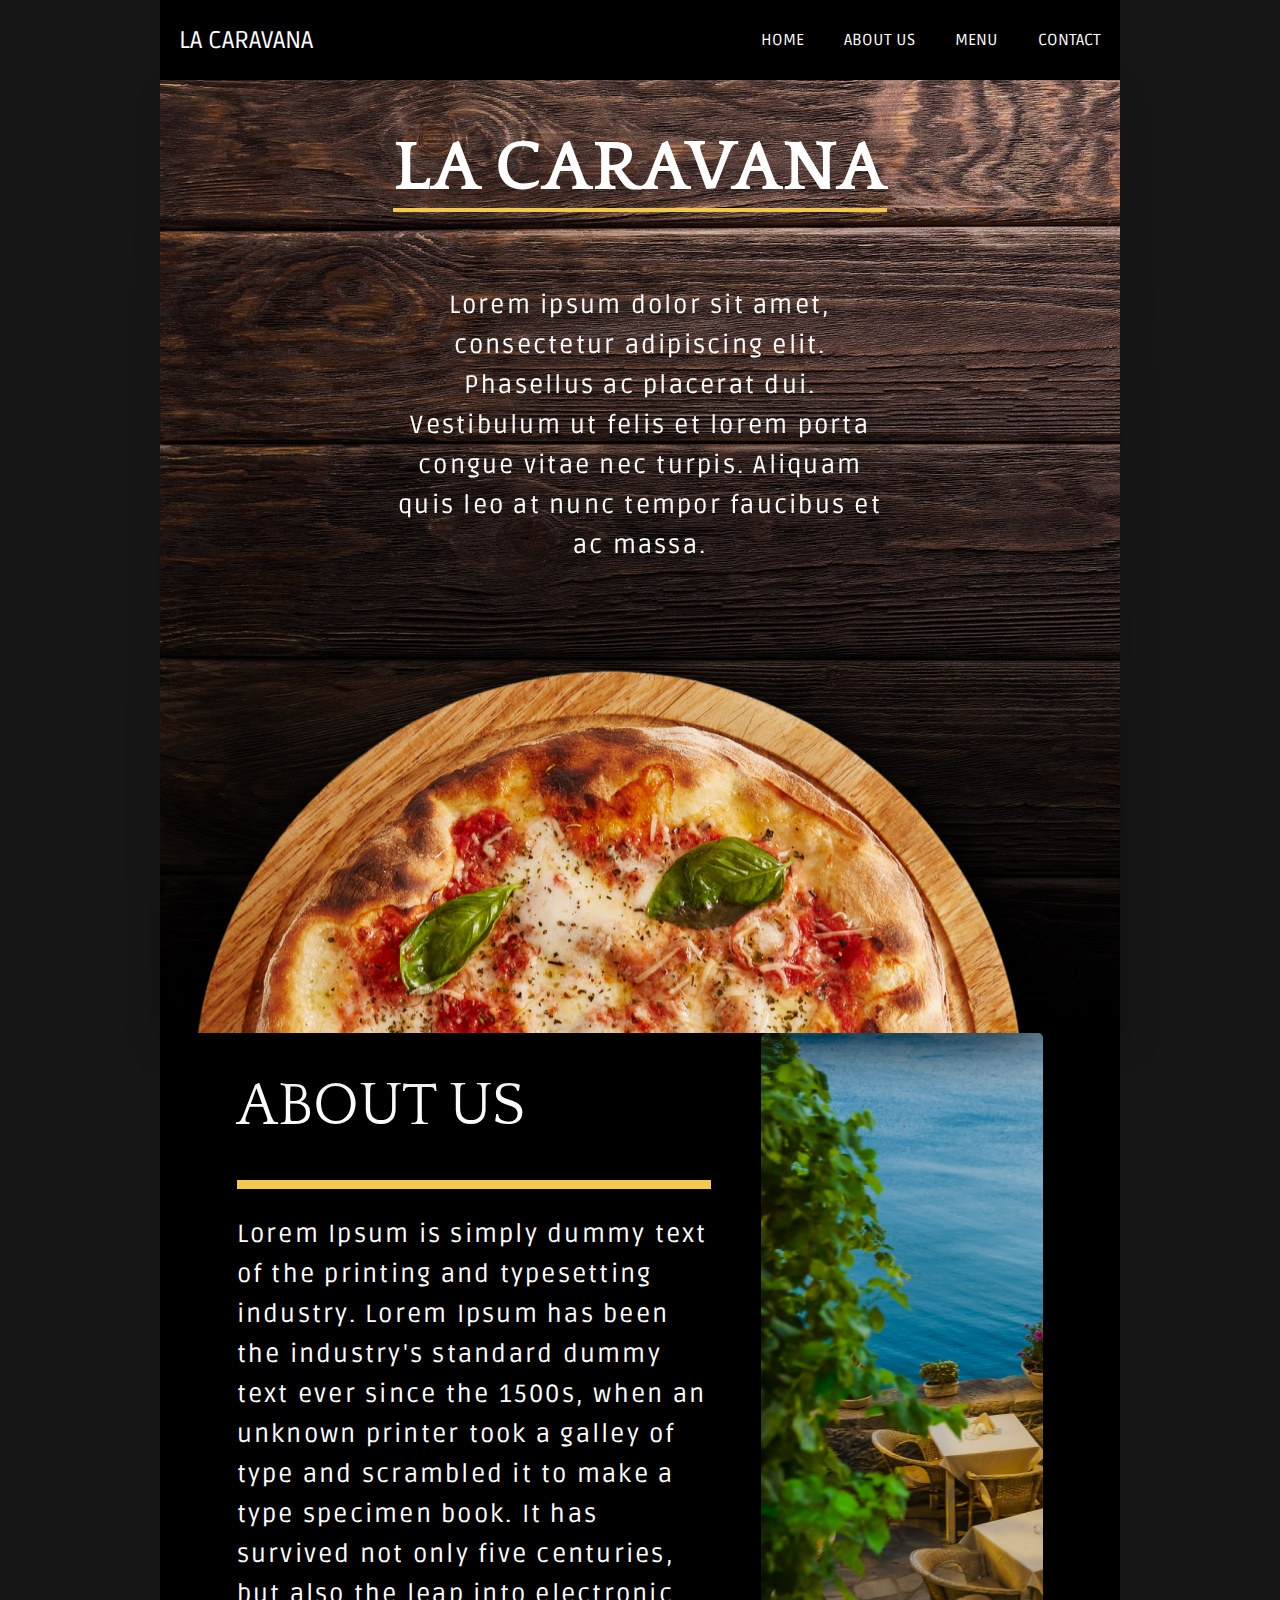
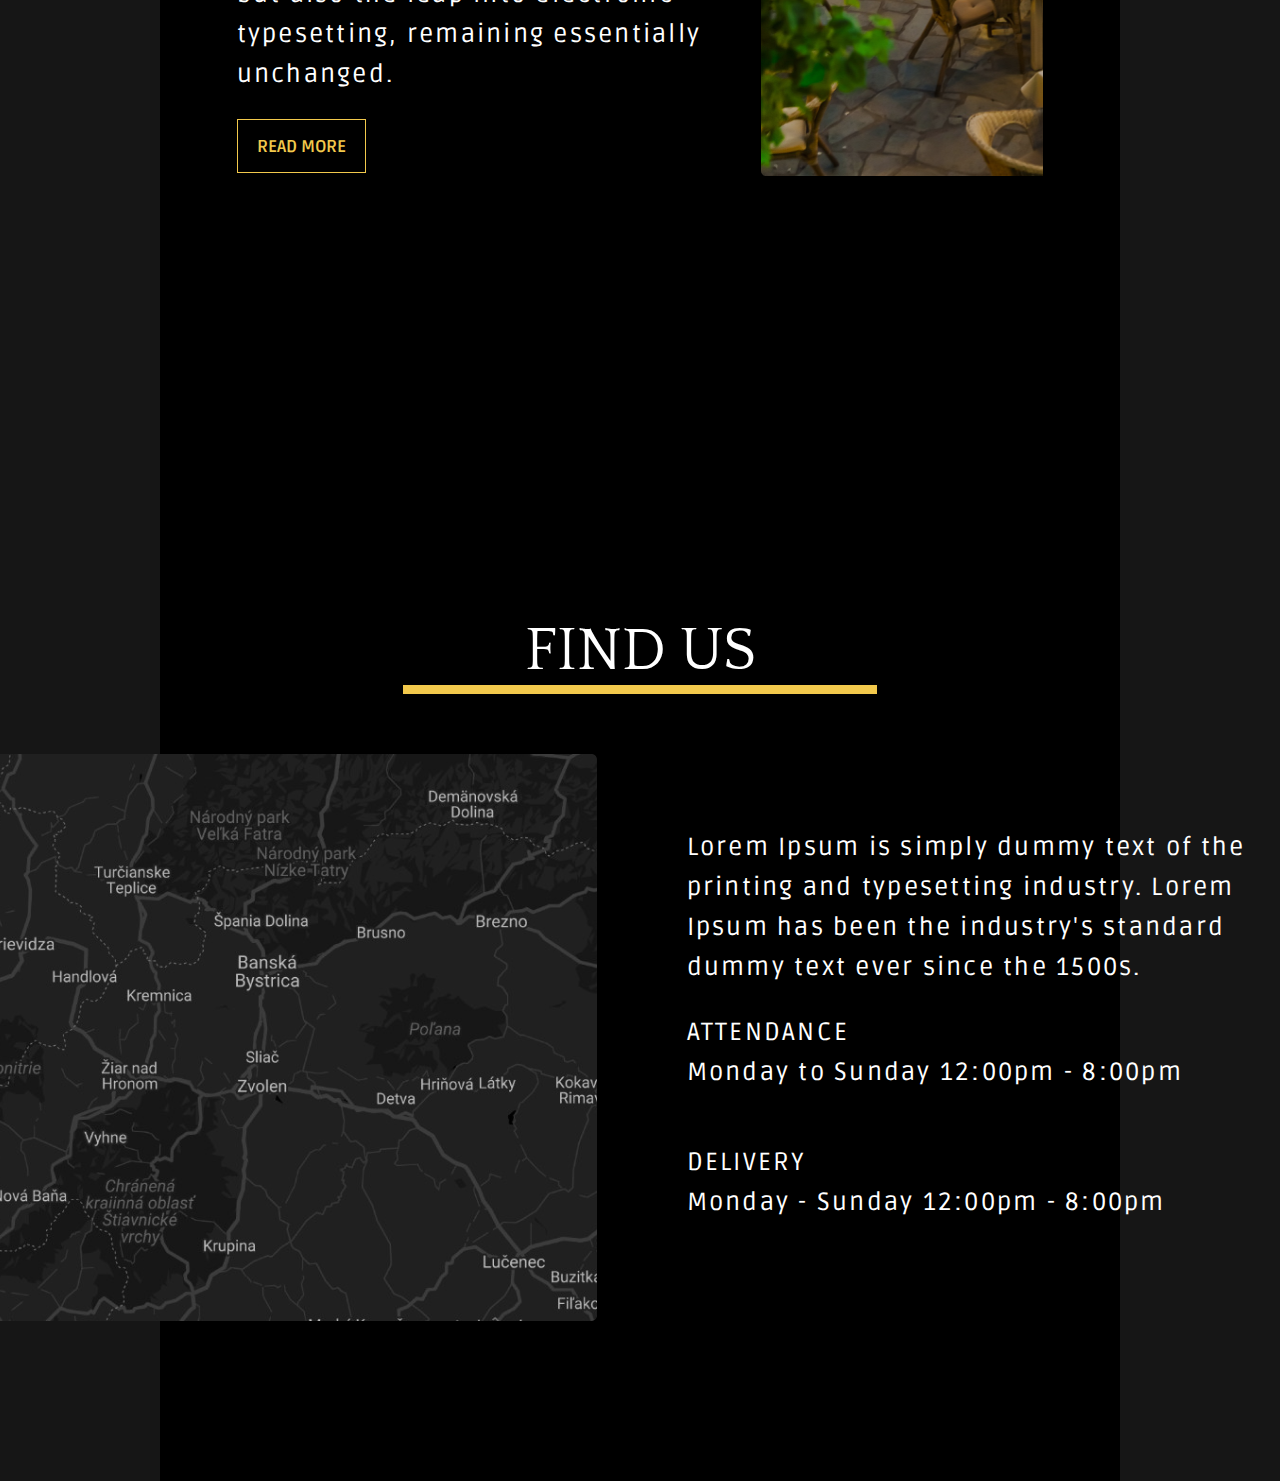
==== index.html @ cdc183c9 "Initial commit" ====
<!DOCTYPE html>
<html lang="en">
<head>
    <meta charset="UTF-8">
    <meta http-equiv="X-UA-Compatible" content="IE=edge">
    <meta name="viewport" content="width=device-width, initial-scale=1.0">
    <link rel="stylesheet" href="/styles/style.css">
    <link rel="preconnect" href="https://fonts.googleapis.com">
    <link rel="preconnect" href="https://fonts.gstatic.com" crossorigin>
    <link href="https://fonts.googleapis.com/css2?family=Ruda&display=swap" rel="stylesheet">
    <link rel="preconnect" href="https://fonts.googleapis.com">
    <link rel="preconnect" href="https://fonts.gstatic.com" crossorigin>
    <link href="https://fonts.googleapis.com/css2?family=Quattrocento&display=swap" rel="stylesheet">
    <title>La Caravana</title>
</head>
<body>
    <!-- Navbar Section -->
    <nav class="navbar">
        <a href="/" class="navbar__logo">La Caravana</a>
        <div class="navbar__menu">
            <ul>
                <li><a href="/">Home</a></li>
                <li><a href="about.html">About Us</a></li>
                <li><a href="menu.html">Menu</a></li>
                <li><a href="contact.html">Contact</a></li>
            </ul>
        </div>
    </nav>
    <!-- Hero Section -->
    <section class="hero">
        <div class="hero-gradient">
            <h1 class="hero__title">La Caravana</h1>
            <p class="hero__description">Lorem ipsum dolor sit amet, consectetur adipiscing elit. Phasellus ac placerat dui. Vestibulum ut felis et lorem porta congue vitae nec turpis. Aliquam quis leo at nunc tempor faucibus et ac massa.</p>
            <div class="hero__image"></div>
        </div>
    </section>
    <!-- About Us Section -->
    <section class="about">
        <div class="about__content">
            <h1 class="about__content-title">About Us</h1>
            <span class="about__content-divider"></span>
            <p class="about__content-description">Lorem Ipsum is simply dummy text of the printing and typesetting industry. Lorem Ipsum has been the industry's standard dummy text ever since the 1500s, when an unknown printer took a galley of type and scrambled it to make a type specimen book. It has survived not only five centuries, but also the leap into electronic typesetting, remaining essentially unchanged.</p>
            <button class="about__content-readmore">Read More</button>
        </div>
        <div class="about__image"></div>
    </section>
    <!-- Find Us Section -->
    <section class="find-us">
        <div class="find-us__title">Find Us</div>
        <span class="find-us__divider"></span>
        <div class="find-us__content">
            <div class="find-us__map"></div>
            <div class="find-us__info">Lorem Ipsum is simply dummy text of the printing and typesetting industry. Lorem Ipsum has been the industry's standard dummy text ever since the 1500s.
                <p>ATTENDANCE<br />
                Monday to Sunday  12:00pm - 8:00pm</p>                
                <p>DELIVERY<br />
                Monday - Sunday  12:00pm - 8:00pm</p>                
                </div>
        </div>

    </section>
</body>
</html>
---- styles/style.css ----
.navbar {
  background: black;
  height: 80px;
  display: -webkit-box;
  display: -ms-flexbox;
  display: flex;
  -webkit-box-pack: justify;
      -ms-flex-pack: justify;
          justify-content: space-between;
  padding: 0 1.9444444444444%;
}

.navbar__logo {
  color: white;
  text-decoration: none;
  display: -webkit-box;
  display: -ms-flexbox;
  display: flex;
  -webkit-box-align: center;
      -ms-flex-align: center;
          align-items: center;
  text-transform: uppercase;
  font-size: 24px;
}

.navbar__menu {
  text-transform: uppercase;
  display: -webkit-box;
  display: -ms-flexbox;
  display: flex;
  -webkit-box-align: center;
      -ms-flex-align: center;
          align-items: center;
}

.navbar__menu ul {
  display: -webkit-box;
  display: -ms-flexbox;
  display: flex;
  gap: 40px;
  list-style-type: none;
}

.navbar__menu ul li:hover {
  border-bottom: 1px solid white;
}

.navbar__menu ul li a {
  text-decoration: none;
  color: white;
}

.hero {
  height: auto;
  left: -1px;
  top: 75px;
  background: url("../images/hero.png") no-repeat;
  display: -webkit-box;
  display: -ms-flexbox;
  display: flex;
  -webkit-box-orient: vertical;
  -webkit-box-direction: normal;
      -ms-flex-direction: column;
          flex-direction: column;
}

.hero-gradient {
  background: -webkit-gradient(linear, left top, left bottom, from(rgba(0, 0, 0, 0)), color-stop(0.01%, rgba(39, 39, 39, 0.1)), color-stop(13.02%, rgba(0, 0, 0, 0.13)), to(#000000));
  background: linear-gradient(180deg, rgba(0, 0, 0, 0) 0%, rgba(39, 39, 39, 0.1) 0.01%, rgba(0, 0, 0, 0.13) 13.02%, #000000 100%);
  -webkit-filter: drop-shadow(3px 6px 18px rgba(0, 0, 0, 0.25));
          filter: drop-shadow(3px 6px 18px rgba(0, 0, 0, 0.25));
  height: 953px;
  left: -1px;
  top: 75px;
  display: -webkit-box;
  display: -ms-flexbox;
  display: flex;
  -webkit-box-orient: vertical;
  -webkit-box-direction: normal;
      -ms-flex-direction: column;
          flex-direction: column;
  -webkit-box-align: center;
      -ms-flex-align: center;
          align-items: center;
}

.hero__title {
  text-transform: uppercase;
  font-family: 'Quattrocento', serif;
  font-weight: 700;
  font-size: 72px;
  border-bottom: 4px solid #F2C94C;
}

.hero__divider {
  width: 482px;
  height: 4px;
  left: 488px;
  top: 350px;
  background: #F2C94C;
  -webkit-box-shadow: 3px 6px 18px rgba(0, 0, 0, 0.25);
          box-shadow: 3px 6px 18px rgba(0, 0, 0, 0.25);
}

.hero__description {
  font-family: 'Ruda';
  font-style: normal;
  font-weight: 400;
  font-size: 25px;
  width: 51.736111111111%;
  line-height: 40px;
  text-align: center;
  letter-spacing: 0.09em;
}

.hero__image {
  width: 1439px;
  height: 990px;
  background: url("/images/hero-pizza.png") no-repeat;
  -webkit-filter: drop-shadow(18px 11px 29px rgba(0, 0, 0, 0.61));
          filter: drop-shadow(18px 11px 29px rgba(0, 0, 0, 0.61));
}

.about {
  padding: 0 7.9861111111111%;
  height: 1024px;
  display: -webkit-box;
  display: -ms-flexbox;
  display: flex;
  -webkit-box-pack: justify;
      -ms-flex-pack: justify;
          justify-content: space-between;
  gap: 50px;
  background-color: black;
}

.about__content {
  display: -webkit-box;
  display: -ms-flexbox;
  display: flex;
  -webkit-box-orient: vertical;
  -webkit-box-direction: normal;
      -ms-flex-direction: column;
          flex-direction: column;
  height: -webkit-max-content;
  height: -moz-max-content;
  height: max-content;
  width: 474px;
}

.about__content-title {
  font-family: 'Quattrocento';
  font-style: normal;
  font-weight: 400;
  font-size: 60px;
  text-transform: uppercase;
}

.about__content-divider {
  width: 474px;
  height: 9px;
  background: #F2C94C;
}

.about__content-description {
  font-family: 'Ruda';
  font-style: normal;
  font-weight: 400;
  font-size: 25px;
  line-height: 40px;
  letter-spacing: 0.09em;
}

.about__image {
  background: url("../images/about-restaurant.png") no-repeat;
  width: 513px;
  display: -webkit-box;
  display: -ms-flexbox;
  display: flex;
  left: 852px;
  border-radius: 5px;
}

.about__content-readmore {
  width: 129px;
  height: 54px;
  background-color: transparent;
  border: 1px solid #F2C94C;
  color: #F2C94C;
  font-family: 'Ruda';
  font-style: normal;
  font-weight: 700;
  font-size: 17px;
  text-transform: uppercase;
  -webkit-transition: .3s ease-in-out;
  transition: .3s ease-in-out;
}

.about__content-readmore:hover {
  background: #F2C94C;
  color: white;
  cursor: pointer;
}

.find-us {
  height: 1024px;
  background: #000000;
  display: -webkit-box;
  display: -ms-flexbox;
  display: flex;
  -webkit-box-orient: vertical;
  -webkit-box-direction: normal;
      -ms-flex-direction: column;
          flex-direction: column;
  -webkit-box-pack: center;
      -ms-flex-pack: center;
          justify-content: center;
  -webkit-box-align: center;
      -ms-flex-align: center;
          align-items: center;
}

.find-us__title {
  font-family: 'Quattrocento';
  font-style: normal;
  font-weight: 400;
  font-size: 60px;
  text-transform: uppercase;
}

.find-us__divider {
  width: 474px;
  height: 9px;
  background: #F2C94C;
}

.find-us__content {
  margin-top: 60px;
  display: -webkit-box;
  display: -ms-flexbox;
  display: flex;
  -webkit-box-pack: justify;
      -ms-flex-pack: justify;
          justify-content: space-between;
  gap: 90px;
}

.find-us__map {
  background: url("../images/find-us_map.png") no-repeat;
  width: 603px;
  height: 567px;
  border-radius: 5px;
}

.find-us__info {
  width: 600px;
  display: -webkit-box;
  display: -ms-flexbox;
  display: flex;
  -webkit-box-orient: vertical;
  -webkit-box-direction: normal;
      -ms-flex-direction: column;
          flex-direction: column;
  font-family: 'Ruda';
  font-style: normal;
  font-weight: 400;
  font-size: 25px;
  line-height: 40px;
  letter-spacing: 0.09em;
  margin: auto;
}

body {
  width: 75%;
  margin: 0 auto;
  background: #161616;
  font-family: 'Ruda', sans-serif;
  color: white;
}
/*# sourceMappingURL=style.css.map */
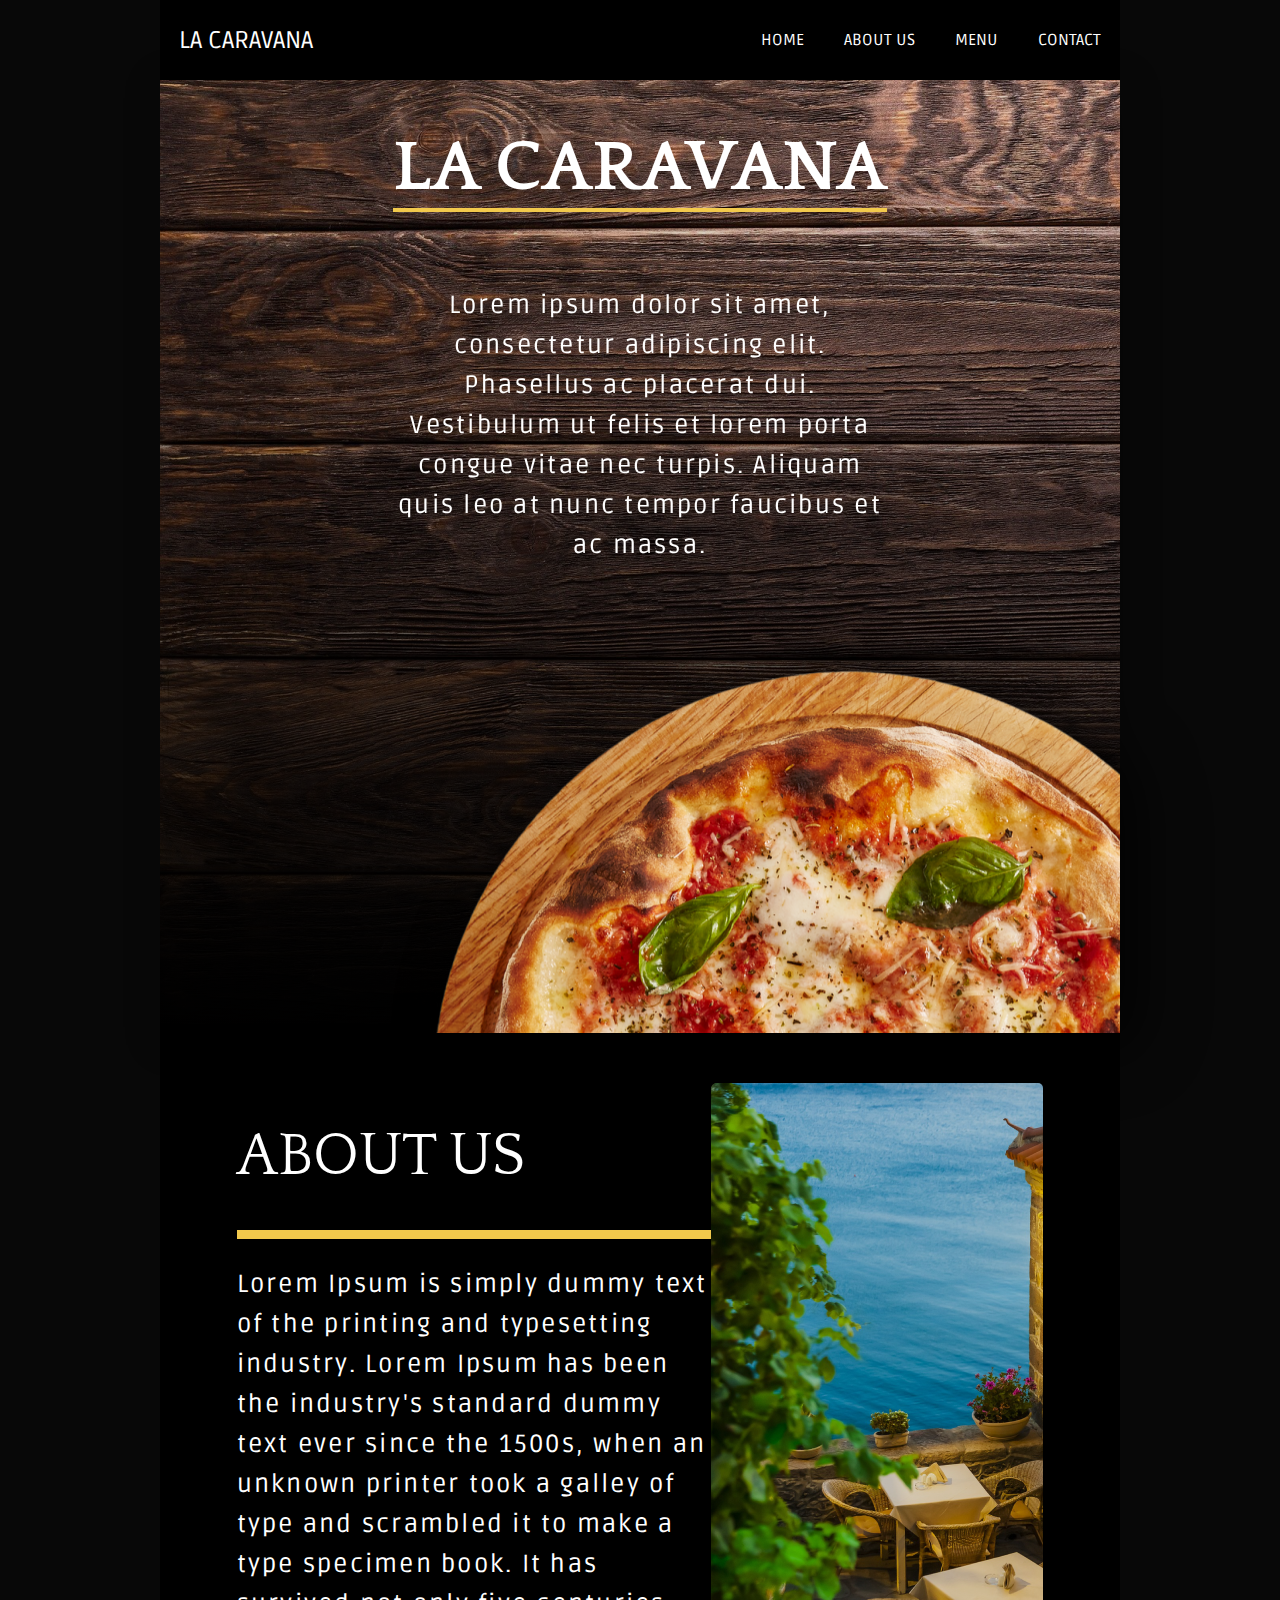
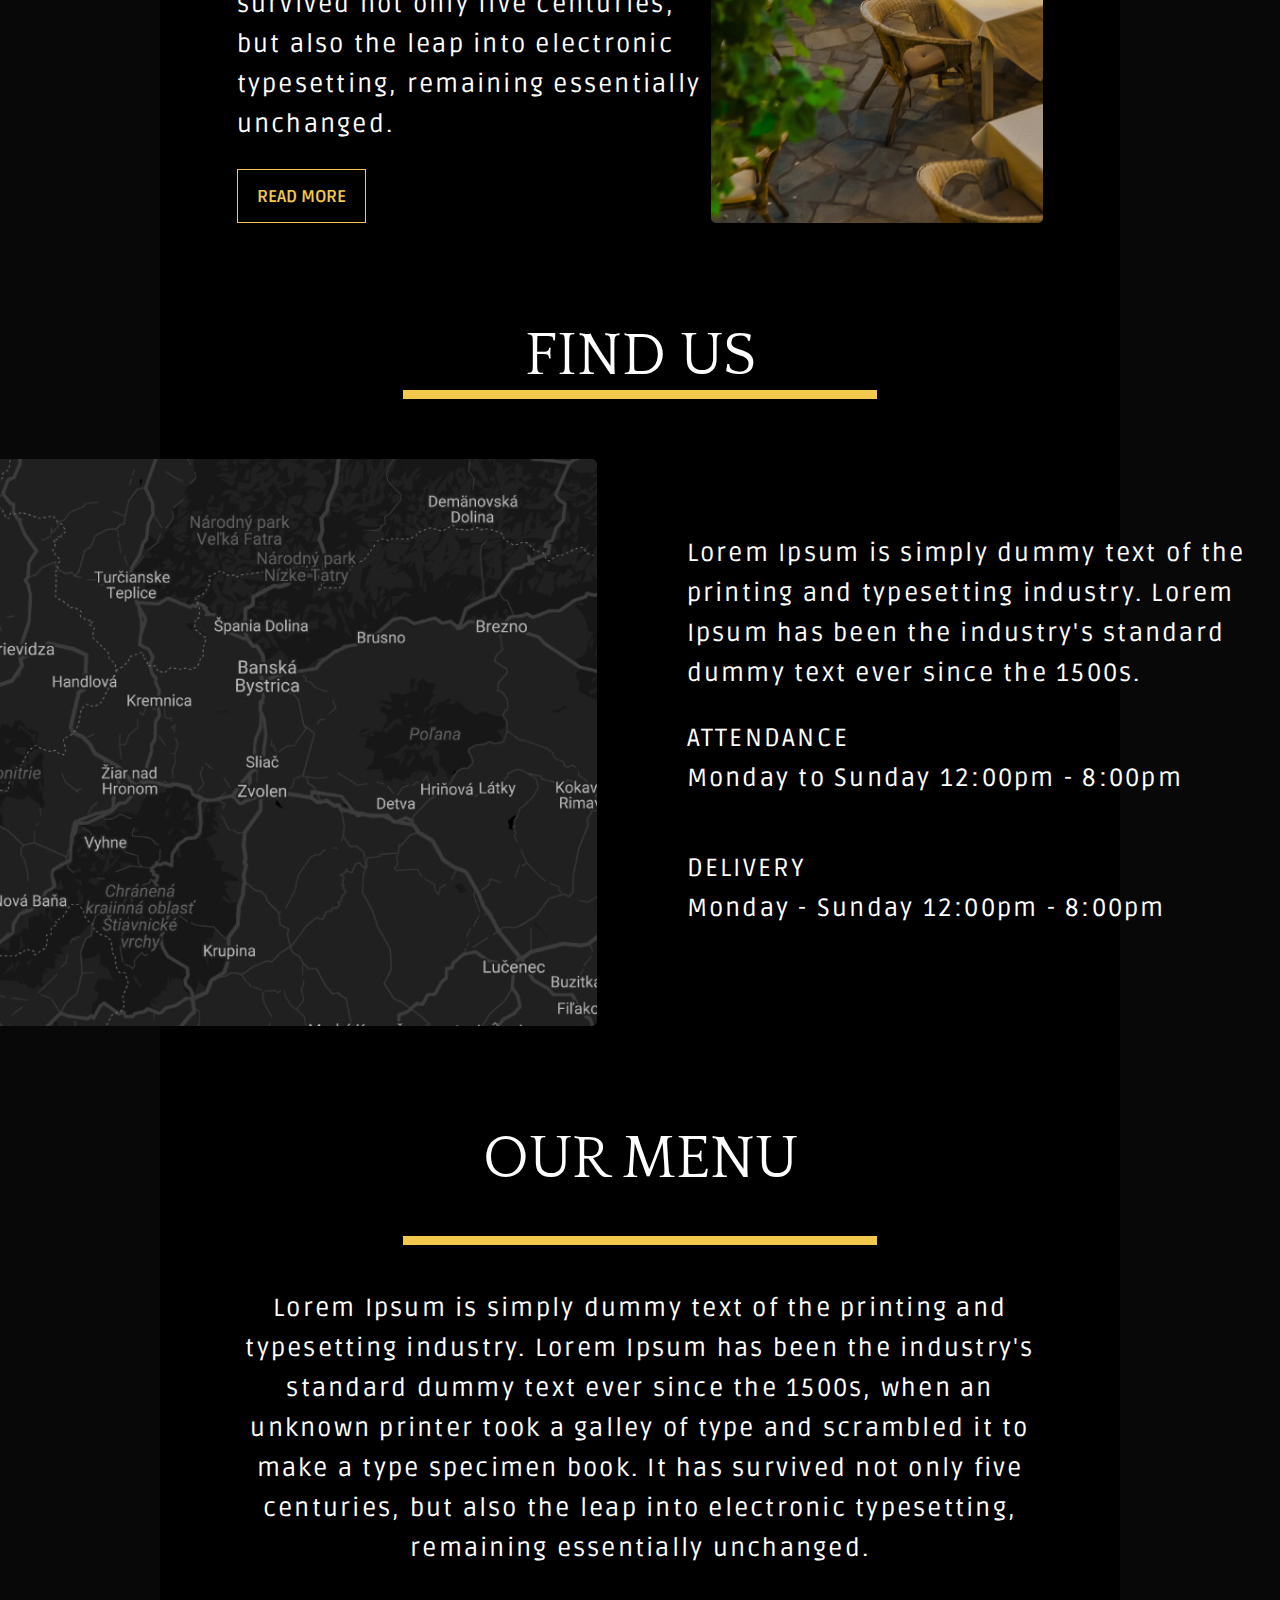
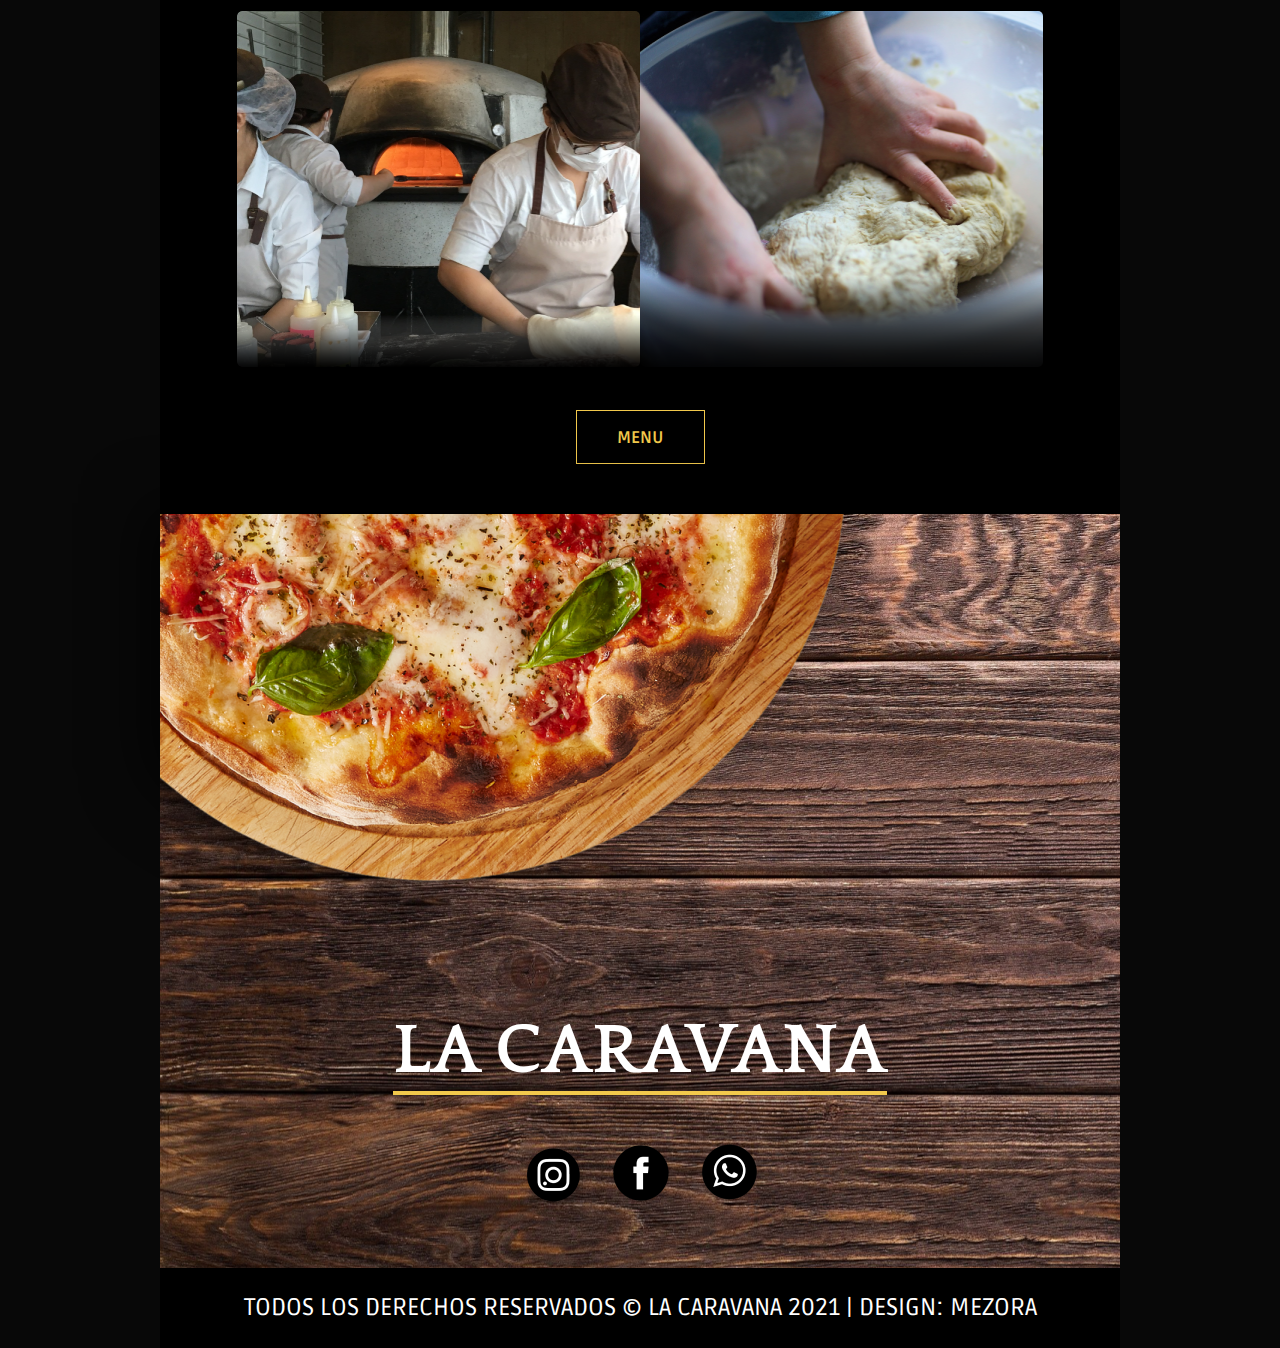
==== commit c72e0817: "Completed index" ====
--- a/index.html
+++ b/index.html
@@ -15,24 +15,22 @@
 </head>
 <body>
     <!-- Navbar Section -->
-    <nav class="navbar">
+    <header class="navbar">
         <a href="/" class="navbar__logo">La Caravana</a>
         <div class="navbar__menu">
-            <ul>
+            <nav>
                 <li><a href="/">Home</a></li>
                 <li><a href="about.html">About Us</a></li>
                 <li><a href="menu.html">Menu</a></li>
                 <li><a href="contact.html">Contact</a></li>
-            </ul>
+            </nav>
         </div>
-    </nav>
+    </header>
     <!-- Hero Section -->
     <section class="hero">
-        <div class="hero-gradient">
-            <h1 class="hero__title">La Caravana</h1>
-            <p class="hero__description">Lorem ipsum dolor sit amet, consectetur adipiscing elit. Phasellus ac placerat dui. Vestibulum ut felis et lorem porta congue vitae nec turpis. Aliquam quis leo at nunc tempor faucibus et ac massa.</p>
-            <div class="hero__image"></div>
-        </div>
+        <h1 class="hero__title">La Caravana</h1>
+        <p class="hero__description">Lorem ipsum dolor sit amet, consectetur adipiscing elit. Phasellus ac placerat dui. Vestibulum ut felis et lorem porta congue vitae nec turpis. Aliquam quis leo at nunc tempor faucibus et ac massa.</p>
+        <div class="hero__image"></div>
     </section>
     <!-- About Us Section -->
     <section class="about">
@@ -55,9 +53,36 @@
                 Monday to Sunday  12:00pm - 8:00pm</p>                
                 <p>DELIVERY<br />
                 Monday - Sunday  12:00pm - 8:00pm</p>                
-                </div>
+            </div>
+        </div>
+    </section>
+    <!-- Our Menu Section -->
+    <section class="our-menu">
+        <div class="our-menu__title">Our Menu</div>
+        <span class="our-menu__divider"></span>
+        <div class="our-menu__description">Lorem Ipsum is simply dummy text of the printing and typesetting industry. Lorem Ipsum has been the industry's standard dummy text ever since the 1500s, when an unknown printer took a galley of type and scrambled it to make a type specimen book. It has survived not only five centuries, but also the leap into electronic typesetting, remaining essentially unchanged.
         </div>
 
+        </div>
+        <div class="our-menu__images">
+            <div class="our-menu__left"></div>
+            <div class="our-menu__right"></div>
+        </div>
+        <button class="our-menu__button">Menu</button>
     </section>
+    <!-- Bottom Hero Section -->
+    <section class="bottom-hero">
+        <div class="bottom-hero__image"></div>
+        <h1 class="hero__title">La Caravana</h1>
+        <div class="social-icons">
+            <a class="instagram" href="/"></a>
+            <a class="facebook" href="/"></a>
+                <a class="whatsapp" href="/"></a>    
+        </div>
+    </section>
+    <!-- Footer Section -->
+    <footer>
+        <h2 class="copyright">Todos Los Derechos Reservados &copy; La Caravana 2021 | Design: Mezora</h2>
+    </footer>
 </body>
 </html>--- a/styles/style.css
+++ b/styles/style.css
@@ -33,7 +33,7 @@
           align-items: center;
 }
 
-.navbar__menu ul {
+.navbar__menu nav {
   display: -webkit-box;
   display: -ms-flexbox;
   display: flex;
@@ -41,47 +41,35 @@
   list-style-type: none;
 }
 
-.navbar__menu ul li:hover {
+.navbar__menu nav li:hover {
   border-bottom: 1px solid white;
 }
 
-.navbar__menu ul li a {
+.navbar__menu nav li a {
   text-decoration: none;
   color: white;
 }
 
+/* Top Section */
 .hero {
-  height: auto;
-  left: -1px;
-  top: 75px;
-  background: url("../images/hero.png") no-repeat;
-  display: -webkit-box;
-  display: -ms-flexbox;
-  display: flex;
-  -webkit-box-orient: vertical;
-  -webkit-box-direction: normal;
-      -ms-flex-direction: column;
-          flex-direction: column;
-}
-
-.hero-gradient {
-  background: -webkit-gradient(linear, left top, left bottom, from(rgba(0, 0, 0, 0)), color-stop(0.01%, rgba(39, 39, 39, 0.1)), color-stop(13.02%, rgba(0, 0, 0, 0.13)), to(#000000));
-  background: linear-gradient(180deg, rgba(0, 0, 0, 0) 0%, rgba(39, 39, 39, 0.1) 0.01%, rgba(0, 0, 0, 0.13) 13.02%, #000000 100%);
-  -webkit-filter: drop-shadow(3px 6px 18px rgba(0, 0, 0, 0.25));
-          filter: drop-shadow(3px 6px 18px rgba(0, 0, 0, 0.25));
   height: 953px;
   left: -1px;
   top: 75px;
-  display: -webkit-box;
-  display: -ms-flexbox;
-  display: flex;
-  -webkit-box-orient: vertical;
-  -webkit-box-direction: normal;
-      -ms-flex-direction: column;
-          flex-direction: column;
-  -webkit-box-align: center;
-      -ms-flex-align: center;
-          align-items: center;
+  background: -webkit-gradient(linear, left top, left bottom, from(rgba(0, 0, 0, 0)), color-stop(0.01%, rgba(39, 39, 39, 0.1)), color-stop(13.02%, rgba(0, 0, 0, 0.13)), to(#000000)), url("../images/hero.png") no-repeat;
+  background: linear-gradient(180deg, rgba(0, 0, 0, 0) 0%, rgba(39, 39, 39, 0.1) 0.01%, rgba(0, 0, 0, 0.13) 13.02%, #000000 100%), url("../images/hero.png") no-repeat;
+  -webkit-filter: drop-shadow(3px 6px 18px rgba(0, 0, 0, 0.25));
+          filter: drop-shadow(3px 6px 18px rgba(0, 0, 0, 0.25));
+  display: -webkit-box;
+  display: -ms-flexbox;
+  display: flex;
+  -webkit-box-orient: vertical;
+  -webkit-box-direction: normal;
+      -ms-flex-direction: column;
+          flex-direction: column;
+  -webkit-box-align: center;
+      -ms-flex-align: center;
+          align-items: center;
+  padding: 0;
 }
 
 .hero__title {
@@ -114,23 +102,84 @@
 }
 
 .hero__image {
-  width: 1439px;
-  height: 990px;
+  width: 100%;
+  height: 448px;
+  height: 100%;
   background: url("/images/hero-pizza.png") no-repeat;
   -webkit-filter: drop-shadow(18px 11px 29px rgba(0, 0, 0, 0.61));
           filter: drop-shadow(18px 11px 29px rgba(0, 0, 0, 0.61));
 }
 
+/* Bottom Section */
+.bottom-hero {
+  width: auto;
+  height: auto;
+  background: url(../images/hero.png) no-repeat;
+  padding: 0;
+  padding-bottom: 50px;
+  display: -webkit-box;
+  display: -ms-flexbox;
+  display: flex;
+  -webkit-box-orient: vertical;
+  -webkit-box-direction: normal;
+      -ms-flex-direction: column;
+          flex-direction: column;
+  -webkit-box-align: center;
+      -ms-flex-align: center;
+          align-items: center;
+}
+
+.bottom-hero__image {
+  height: 448px;
+  width: 100%;
+  -webkit-transform: rotate(180deg);
+          transform: rotate(180deg);
+  background: url("/images/hero-pizza.png") no-repeat;
+  -webkit-filter: drop-shadow(18px 11px 29px rgba(0, 0, 0, 0.61));
+          filter: drop-shadow(18px 11px 29px rgba(0, 0, 0, 0.61));
+}
+
+.social-icons {
+  display: -webkit-box;
+  display: -ms-flexbox;
+  display: flex;
+  gap: 20px;
+}
+
+.social-icons .instagram {
+  margin-top: -10px;
+  background: url("/images/instagram.png") no-repeat;
+  width: 75px;
+  height: 75px;
+}
+
+.social-icons .facebook {
+  background: url("/images/facebook.png") no-repeat;
+  width: 75px;
+  height: 75px;
+  display: -webkit-box;
+  display: -ms-flexbox;
+  display: flex;
+  -webkit-box-align: center;
+      -ms-flex-align: center;
+          align-items: center;
+}
+
+.social-icons .whatsapp {
+  background: url("/images/whatsapp.png") no-repeat;
+  width: 75px;
+  margin-top: -8px;
+  height: 75px;
+}
+
 .about {
-  padding: 0 7.9861111111111%;
-  height: 1024px;
+  height: auto;
   display: -webkit-box;
   display: -ms-flexbox;
   display: flex;
   -webkit-box-pack: justify;
       -ms-flex-pack: justify;
           justify-content: space-between;
-  gap: 50px;
   background-color: black;
 }
 
@@ -142,9 +191,10 @@
   -webkit-box-direction: normal;
       -ms-flex-direction: column;
           flex-direction: column;
-  height: -webkit-max-content;
-  height: -moz-max-content;
-  height: max-content;
+  -webkit-box-pack: justify;
+      -ms-flex-pack: justify;
+          justify-content: space-between;
+  height: auto;
   width: 474px;
 }
 
@@ -198,12 +248,12 @@
 
 .about__content-readmore:hover {
   background: #F2C94C;
-  color: white;
+  color: black;
   cursor: pointer;
 }
 
 .find-us {
-  height: 1024px;
+  height: auto;
   background: #000000;
   display: -webkit-box;
   display: -ms-flexbox;
@@ -270,11 +320,125 @@
   margin: auto;
 }
 
+.our-menu {
+  background-color: black;
+  height: auto;
+  display: -webkit-box;
+  display: -ms-flexbox;
+  display: flex;
+  -webkit-box-orient: vertical;
+  -webkit-box-direction: normal;
+      -ms-flex-direction: column;
+          flex-direction: column;
+  -webkit-box-align: center;
+      -ms-flex-align: center;
+          align-items: center;
+  gap: 43px;
+}
+
+.our-menu__title {
+  font-family: 'Quattrocento';
+  font-style: normal;
+  font-weight: 400;
+  font-size: 60px;
+  text-transform: uppercase;
+}
+
+.our-menu__divider {
+  width: 474px;
+  height: 9px;
+  background: #F2C94C;
+}
+
+.our-menu__description {
+  font-family: 'Ruda';
+  font-style: normal;
+  font-weight: 400;
+  font-size: 25px;
+  line-height: 40px;
+  text-align: center;
+  letter-spacing: 0.09em;
+}
+
+.our-menu__images {
+  display: -webkit-box;
+  display: -ms-flexbox;
+  display: flex;
+  -webkit-box-pack: justify;
+      -ms-flex-pack: justify;
+          justify-content: space-between;
+  width: 100%;
+}
+
+.our-menu__left {
+  width: 576px;
+  height: 356px;
+  background: -webkit-gradient(linear, left top, left bottom, color-stop(85.42%, rgba(255, 255, 255, 0)), to(rgba(0, 0, 0, 0.8))), url(../images/menu-pizza.png);
+  background: linear-gradient(180deg, rgba(255, 255, 255, 0) 85.42%, rgba(0, 0, 0, 0.8) 100%), url(../images/menu-pizza.png);
+  border-radius: 5px;
+}
+
+.our-menu__right {
+  width: 576px;
+  height: 356px;
+  background: -webkit-gradient(linear, left top, left bottom, color-stop(74.48%, rgba(0, 0, 0, 0)), to(rgba(0, 0, 0, 0.8))), url(../images/menu-dough.png);
+  background: linear-gradient(180deg, rgba(0, 0, 0, 0) 74.48%, rgba(0, 0, 0, 0.8) 100%), url(../images/menu-dough.png);
+  border-radius: 5px;
+}
+
+.our-menu__button {
+  width: 129px;
+  height: 54px;
+  background-color: transparent;
+  border: 1px solid #F2C94C;
+  color: #F2C94C;
+  font-family: 'Ruda';
+  font-style: normal;
+  font-weight: 700;
+  font-size: 17px;
+  text-transform: uppercase;
+  -webkit-transition: .3s ease-in-out;
+  transition: .3s ease-in-out;
+}
+
+.our-menu__button:hover {
+  background: #F2C94C;
+  color: black;
+  cursor: pointer;
+}
+
 body {
   width: 75%;
   margin: 0 auto;
-  background: #161616;
+  background: #080808;
   font-family: 'Ruda', sans-serif;
   color: white;
 }
+
+section {
+  padding: 50px 7.9861111111111%;
+}
+
+footer {
+  display: -webkit-box;
+  display: -ms-flexbox;
+  display: flex;
+  -webkit-box-pack: center;
+      -ms-flex-pack: center;
+          justify-content: center;
+  -webkit-box-align: center;
+      -ms-flex-align: center;
+          align-items: center;
+  height: 80px;
+  background: black;
+}
+
+footer .copyright {
+  font-family: 'Ruda';
+  font-style: normal;
+  font-weight: 400;
+  font-size: 24px;
+  line-height: 0px;
+  text-transform: uppercase;
+}
 /*# sourceMappingURL=style.css.map */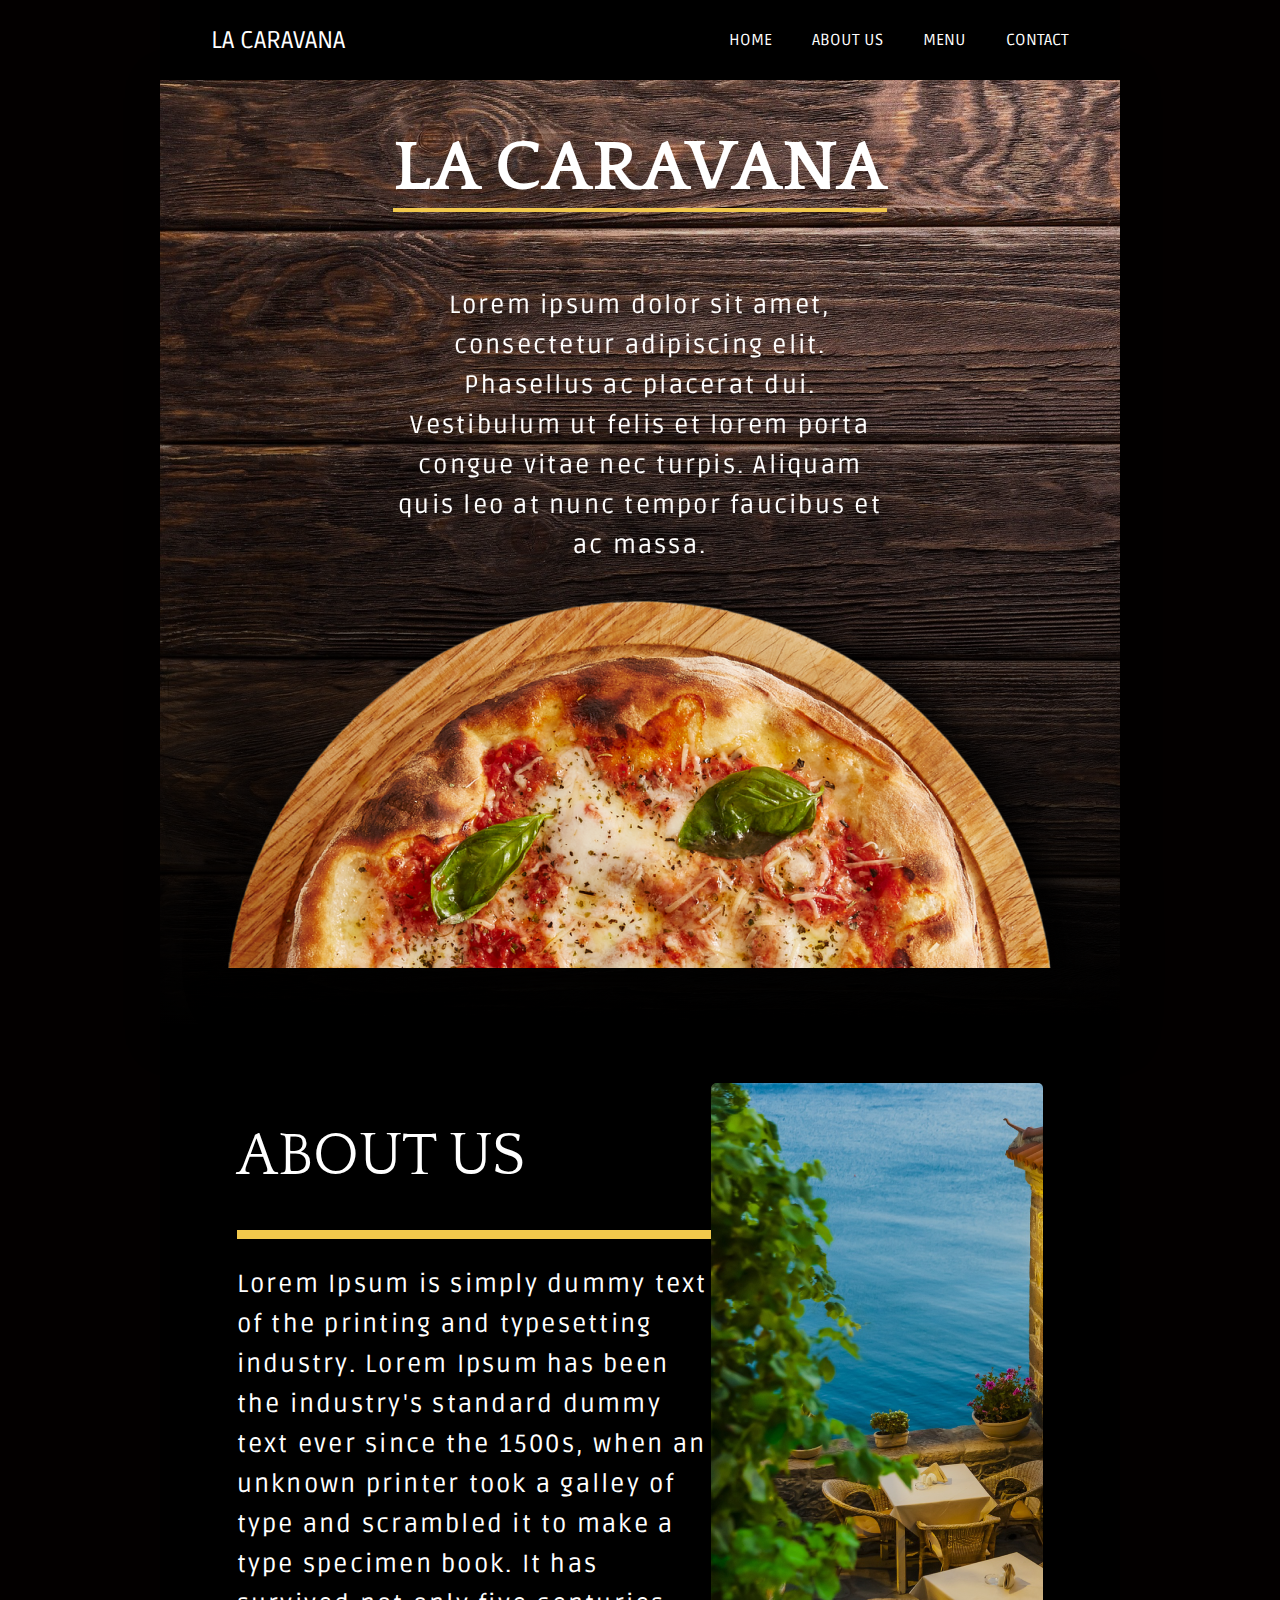
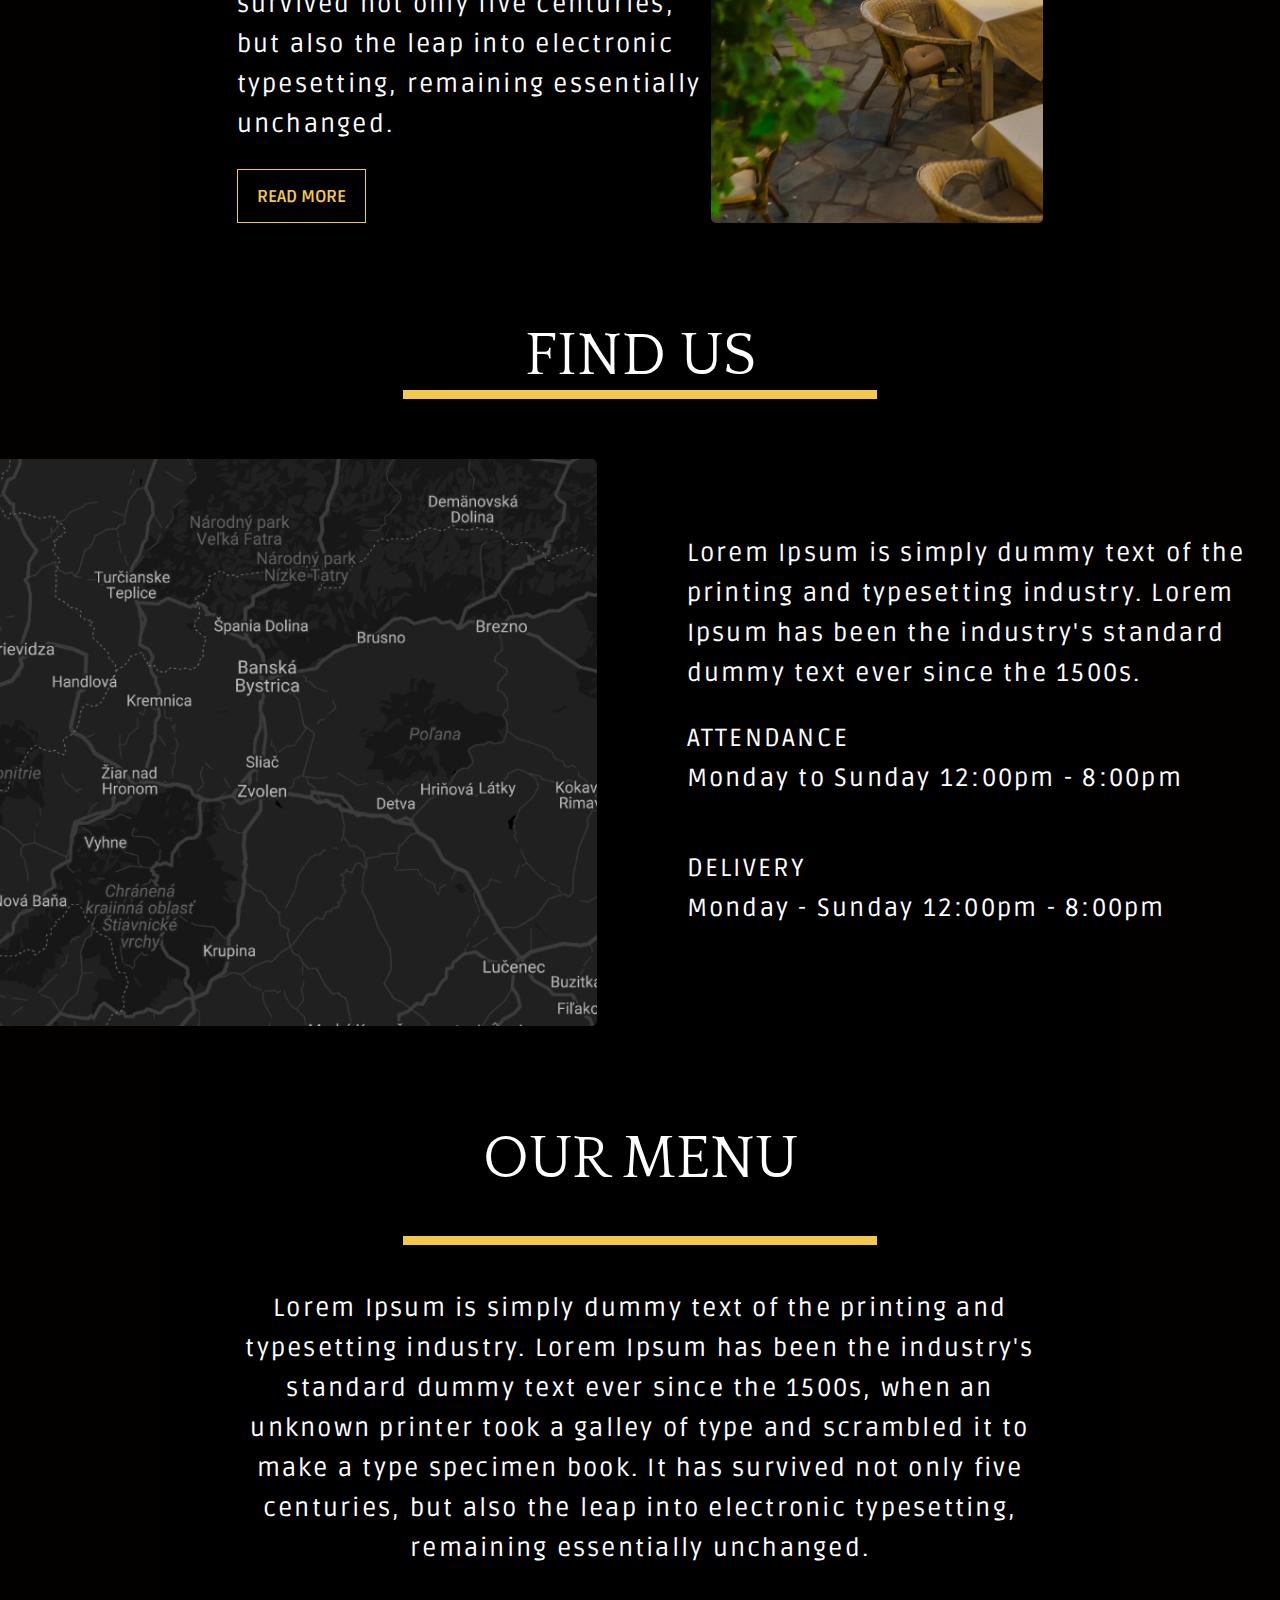
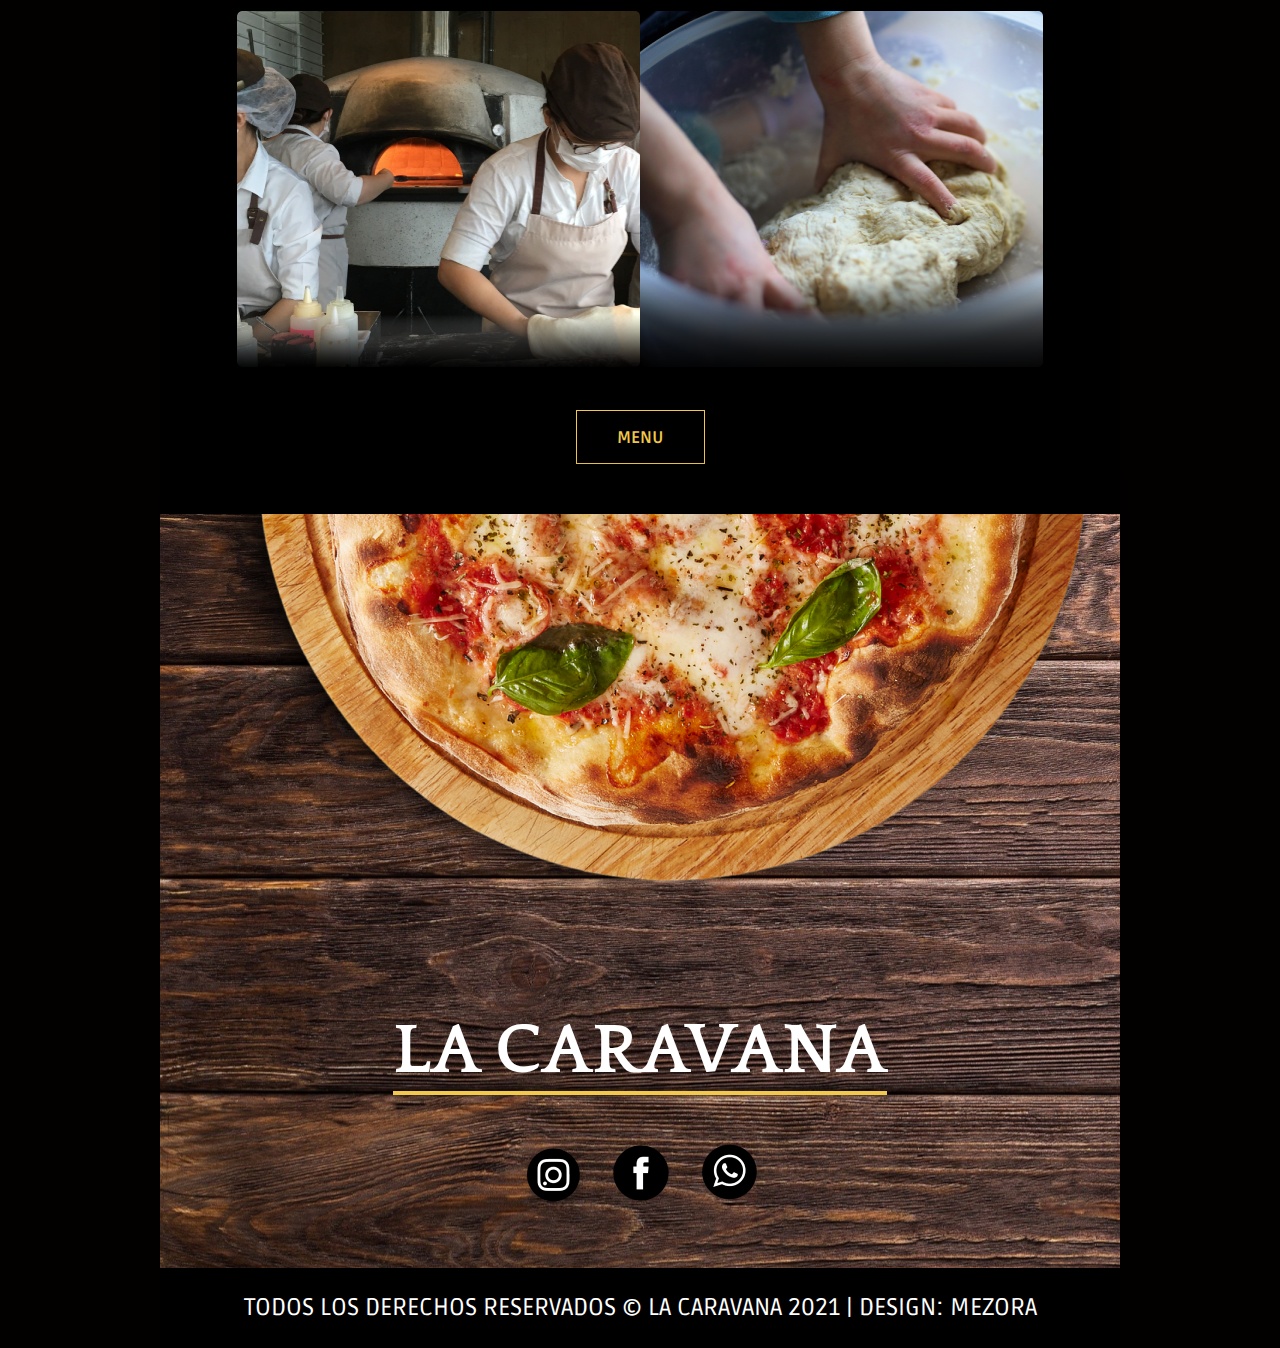
==== commit 71bf4492: "Added mobile devices compatibility" ====
--- a/index.html
+++ b/index.html
@@ -15,7 +15,8 @@
 </head>
 <body>
     <!-- Navbar Section -->
-    <header class="navbar">
+    <header>
+        <div class="navbar">
         <a href="/" class="navbar__logo">La Caravana</a>
         <div class="navbar__menu">
             <nav>
@@ -24,6 +25,12 @@
                 <li><a href="menu.html">Menu</a></li>
                 <li><a href="contact.html">Contact</a></li>
             </nav>
+            <div class="responsive-menu">
+                <span class="bar"></span>
+                <span class="bar"></span>
+                <span class="bar"></span>
+            </div>
+        </div>
         </div>
     </header>
     <!-- Hero Section -->
@@ -38,7 +45,9 @@
             <h1 class="about__content-title">About Us</h1>
             <span class="about__content-divider"></span>
             <p class="about__content-description">Lorem Ipsum is simply dummy text of the printing and typesetting industry. Lorem Ipsum has been the industry's standard dummy text ever since the 1500s, when an unknown printer took a galley of type and scrambled it to make a type specimen book. It has survived not only five centuries, but also the leap into electronic typesetting, remaining essentially unchanged.</p>
-            <button class="about__content-readmore">Read More</button>
+            <a href="about.html">
+                <button class="about__content-readmore">Read More</button>
+            </a>
         </div>
         <div class="about__image"></div>
     </section>
@@ -68,7 +77,9 @@
             <div class="our-menu__left"></div>
             <div class="our-menu__right"></div>
         </div>
-        <button class="our-menu__button">Menu</button>
+        <a href="menu.html">
+            <button class="our-menu__button">Menu</button>
+        </a>
     </section>
     <!-- Bottom Hero Section -->
     <section class="bottom-hero">
@@ -77,12 +88,13 @@
         <div class="social-icons">
             <a class="instagram" href="/"></a>
             <a class="facebook" href="/"></a>
-                <a class="whatsapp" href="/"></a>    
+            <a class="whatsapp" href="/"></a>    
         </div>
     </section>
     <!-- Footer Section -->
     <footer>
-        <h2 class="copyright">Todos Los Derechos Reservados &copy; La Caravana 2021 | Design: Mezora</h2>
+        <h4 class="copyright">Todos Los Derechos Reservados &copy; La Caravana 2021 | Design: Mezora</h4>
     </footer>
+    <script src="src/responsive.js"></script>
 </body>
 </html>--- a/styles/style.css
+++ b/styles/style.css
@@ -1,13 +1,20 @@
+header {
+  height: 80px;
+}
+
 .navbar {
+  position: fixed;
+  z-index: 2;
   background: black;
   height: 80px;
+  width: 67.0138888888889%;
+  padding: 0 3.99305555555555%;
   display: -webkit-box;
   display: -ms-flexbox;
   display: flex;
   -webkit-box-pack: justify;
       -ms-flex-pack: justify;
           justify-content: space-between;
-  padding: 0 1.9444444444444%;
 }
 
 .navbar__logo {
@@ -48,6 +55,21 @@
 .navbar__menu nav li a {
   text-decoration: none;
   color: white;
+}
+
+.responsive-menu {
+  display: none;
+  cursor: pointer;
+}
+
+.bar {
+  display: block;
+  width: 25px;
+  height: 3px;
+  margin: 5px auto;
+  -webkit-transition: all 0.3s ease-in-out;
+  transition: all 0.3s ease-in-out;
+  background-color: white;
 }
 
 /* Top Section */
@@ -102,12 +124,13 @@
 }
 
 .hero__image {
-  width: 100%;
-  height: 448px;
-  height: 100%;
-  background: url("/images/hero-pizza.png") no-repeat;
+  width: 912px;
+  height: 378px;
+  background: url("/images/hero-pizza1.png") no-repeat center;
   -webkit-filter: drop-shadow(18px 11px 29px rgba(0, 0, 0, 0.61));
           filter: drop-shadow(18px 11px 29px rgba(0, 0, 0, 0.61));
+  -webkit-transition: .3s ease-in-out;
+  transition: .3s ease-in-out;
 }
 
 /* Bottom Section */
@@ -134,7 +157,7 @@
   width: 100%;
   -webkit-transform: rotate(180deg);
           transform: rotate(180deg);
-  background: url("/images/hero-pizza.png") no-repeat;
+  background: url("/images/hero-pizza.png") no-repeat center;
   -webkit-filter: drop-shadow(18px 11px 29px rgba(0, 0, 0, 0.61));
           filter: drop-shadow(18px 11px 29px rgba(0, 0, 0, 0.61));
 }
@@ -407,10 +430,270 @@
   cursor: pointer;
 }
 
+.menu {
+  display: -webkit-box;
+  display: -ms-flexbox;
+  display: flex;
+  -webkit-box-orient: vertical;
+  -webkit-box-direction: normal;
+      -ms-flex-direction: column;
+          flex-direction: column;
+  -webkit-box-align: center;
+      -ms-flex-align: center;
+          align-items: center;
+  -ms-flex-pack: distribute;
+      justify-content: space-around;
+  background-color: black;
+  height: auto;
+}
+
+.menu__title {
+  display: -webkit-box;
+  display: -ms-flexbox;
+  display: flex;
+  font-family: 'Quattrocento';
+  font-style: normal;
+  font-weight: 400;
+  font-size: 60px;
+  text-transform: uppercase;
+}
+
+.menu__divider {
+  display: -webkit-box;
+  display: -ms-flexbox;
+  display: flex;
+  width: 474px;
+  height: 9px;
+  background: #F2C94C;
+}
+
+.menu__category,
+.menu__category ul {
+  display: -webkit-box;
+  display: -ms-flexbox;
+  display: flex;
+  list-style-type: none;
+  font-size: 24px;
+  gap: 40px;
+  text-transform: uppercase;
+}
+
+.menu__category a {
+  color: white;
+  text-decoration: none;
+}
+
+.products {
+  display: -webkit-box;
+  display: -ms-flexbox;
+  display: flex;
+  padding: 0;
+  -ms-flex-pack: distribute;
+      justify-content: space-around;
+  background-color: black;
+  -ms-flex-wrap: wrap;
+      flex-wrap: wrap;
+}
+
+.item {
+  display: -webkit-box;
+  display: -ms-flexbox;
+  display: flex;
+  width: 640px;
+  height: 200px;
+  margin: 25px 0;
+}
+
+.item__image {
+  width: 273px;
+  height: 200px;
+  background-color: red;
+  border-radius: 10px;
+  -webkit-transition: .3s ease-in-out;
+  transition: .3s ease-in-out;
+}
+
+.item__image:hover {
+  -webkit-transform: scale(1.03);
+          transform: scale(1.03);
+}
+
+.item__content {
+  display: -webkit-box;
+  display: -ms-flexbox;
+  display: flex;
+  -webkit-box-orient: vertical;
+  -webkit-box-direction: normal;
+      -ms-flex-direction: column;
+          flex-direction: column;
+  font-family: 'Ruda';
+  font-style: normal;
+  font-weight: 400;
+  padding: 0 18px;
+}
+
+.item__content .item__header {
+  font-size: 28px;
+  line-height: 0px;
+  display: -webkit-box;
+  display: -ms-flexbox;
+  display: flex;
+  -webkit-box-pack: justify;
+      -ms-flex-pack: justify;
+          justify-content: space-between;
+  color: #F2C94C;
+  text-transform: uppercase;
+}
+
+.item__content .item__description {
+  font-size: 20px;
+  line-height: 40px;
+  letter-spacing: 0.09em;
+  color: #FFFFFF;
+}
+
+footer {
+  height: 200px;
+  background-color: black;
+}
+
+/* Tablet Devices */
+/* Large Screens */
+/* Mobile Devices */
+@media screen and (min-width: 320px) and (max-width: 735px) {
+  body {
+    width: 100vw !important;
+  }
+  /* Header */
+  .navbar {
+    width: 94.00694444444445%;
+  }
+  nav {
+    position: fixed;
+    bottom: -150%;
+    left: 0;
+    -webkit-box-orient: vertical;
+    -webkit-box-direction: normal;
+    -ms-flex-direction: column;
+    flex-direction: column;
+    background-color: black;
+    width: 100%;
+    height: 100vh;
+    text-align: center;
+    -webkit-transition: 0.3s;
+    transition: 0.3s;
+    z-index: 1;
+    overflow: hidden;
+    -webkit-box-pack: center;
+        -ms-flex-pack: center;
+            justify-content: center;
+  }
+  nav li {
+    margin: 20px 0;
+  }
+  nav li:hover {
+    border: none !important;
+  }
+  nav li a {
+    font-size: 30px;
+  }
+  .navbar.active {
+    position: fixed;
+    top: 0;
+    width: 100%;
+  }
+  nav.active {
+    bottom: -0px;
+    left: 0;
+    overflow: hidden;
+  }
+  .responsive-menu.active {
+    display: block;
+    z-index: 2;
+  }
+  .responsive-menu {
+    display: block;
+  }
+  .responsive-menu.active .bar:nth-child(2) {
+    opacity: 0;
+  }
+  .responsive-menu.active .bar:nth-child(1) {
+    -webkit-transform: translateY(8px) rotate(45deg);
+    transform: translateY(8px) rotate(45deg);
+  }
+  .responsive-menu.active .bar:nth-child(3) {
+    -webkit-transform: translateY(-8px) rotate(-45deg);
+    transform: translateY(-8px) rotate(-45deg);
+  }
+  /* Hero Section */
+  .hero {
+    -ms-flex-pack: distribute;
+        justify-content: space-around;
+  }
+  .hero__title {
+    font-size: 45px;
+  }
+  .hero__description {
+    font-size: 20px;
+    line-height: 30px;
+    width: 80%;
+  }
+  .hero__image {
+    display: -webkit-box;
+    display: -ms-flexbox;
+    display: flex;
+    -webkit-box-pack: start;
+        -ms-flex-pack: start;
+            justify-content: flex-start;
+    max-width: 90%;
+  }
+  .hero__image:hover {
+    opacity: 0.5;
+  }
+  /* About Section */
+  .about {
+    display: -webkit-box;
+    display: -ms-flexbox;
+    display: flex;
+    -webkit-box-orient: vertical;
+    -webkit-box-direction: normal;
+        -ms-flex-direction: column;
+            flex-direction: column;
+    -webkit-box-align: center;
+        -ms-flex-align: center;
+            align-items: center;
+    text-align: center;
+  }
+  /* Find Us */
+  .find-us__content {
+    -webkit-box-orient: vertical;
+    -webkit-box-direction: normal;
+        -ms-flex-direction: column;
+            flex-direction: column;
+    -ms-flex-line-pack: center;
+        align-content: center;
+  }
+  .find-us__info {
+    text-align: center;
+  }
+  /* Our Menu */
+  .our-menu__images {
+    -webkit-box-orient: vertical;
+    -webkit-box-direction: normal;
+        -ms-flex-direction: column;
+            flex-direction: column;
+    gap: 30px;
+  }
+  /* Footer */
+  footer .copyright {
+    font-size: 18px !important;
+  }
+}
+
 body {
   width: 75%;
   margin: 0 auto;
-  background: #080808;
+  background: #030000;
   font-family: 'Ruda', sans-serif;
   color: white;
 }
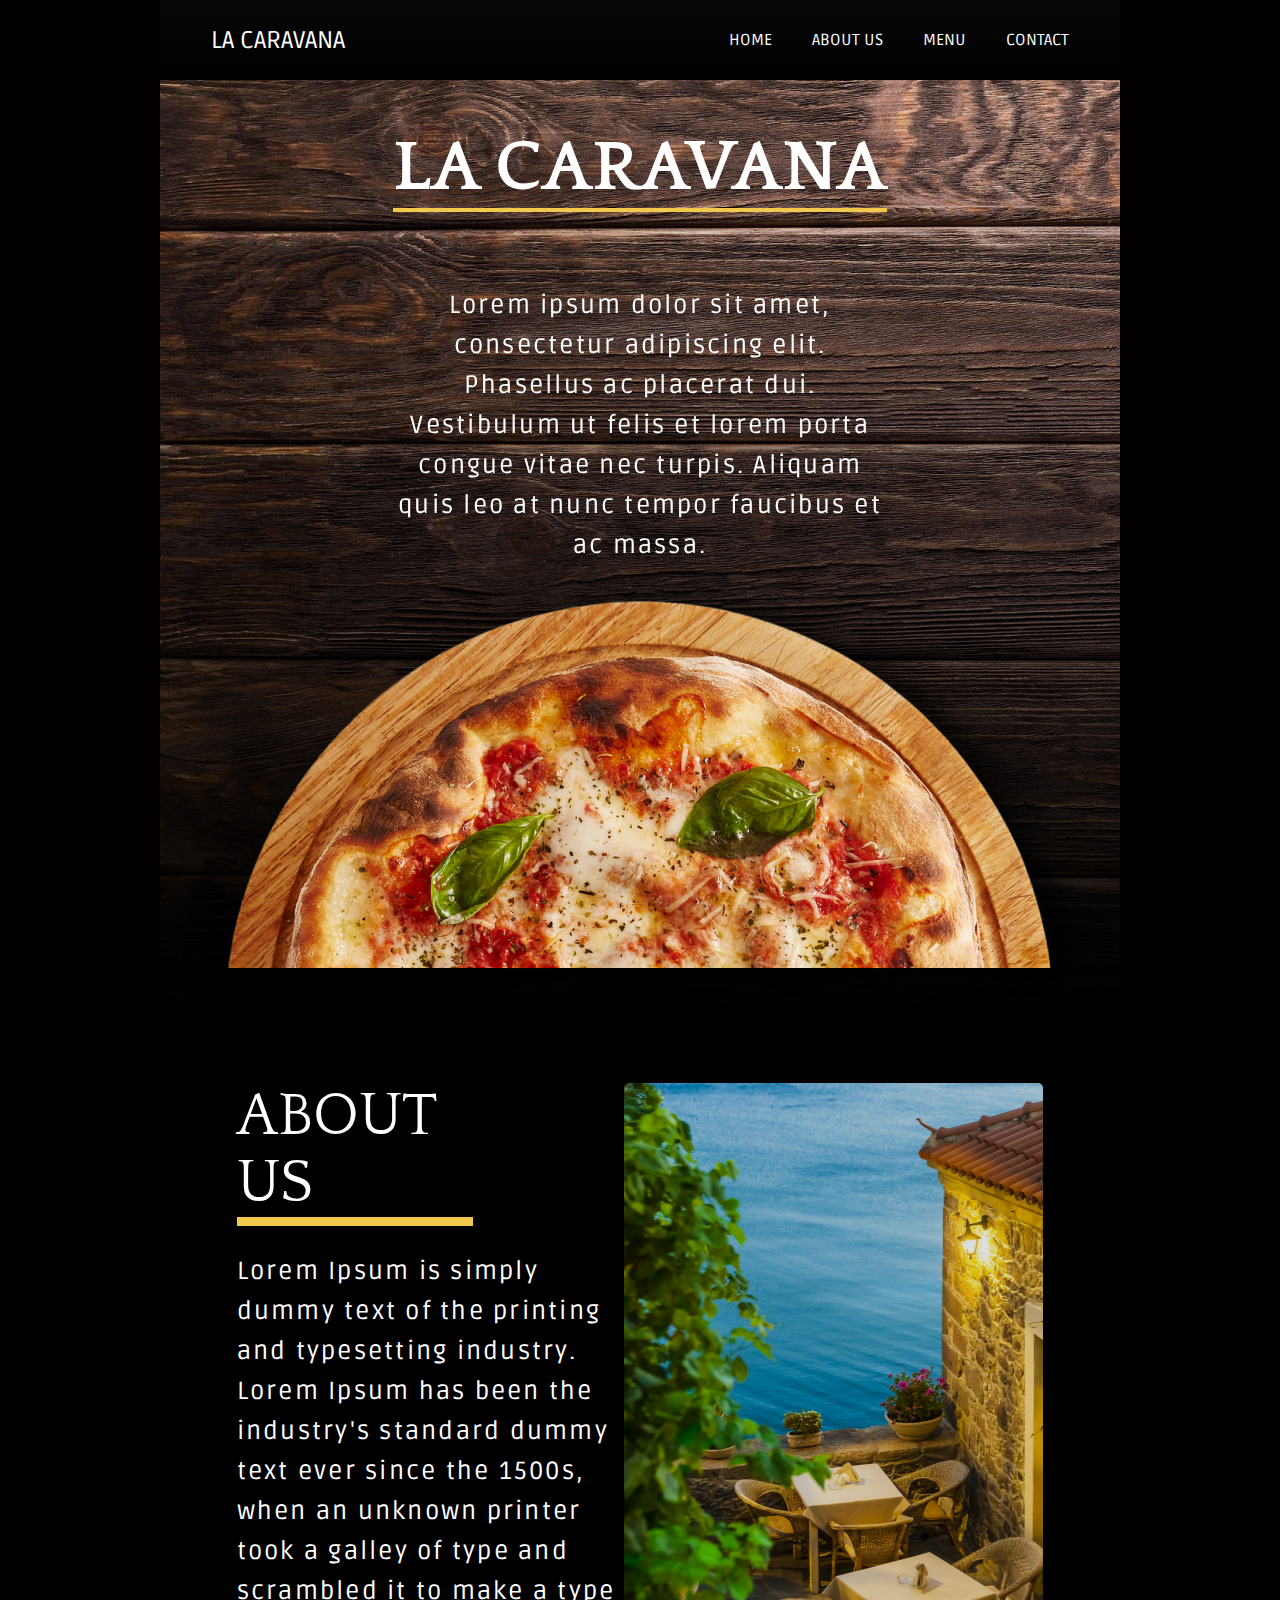
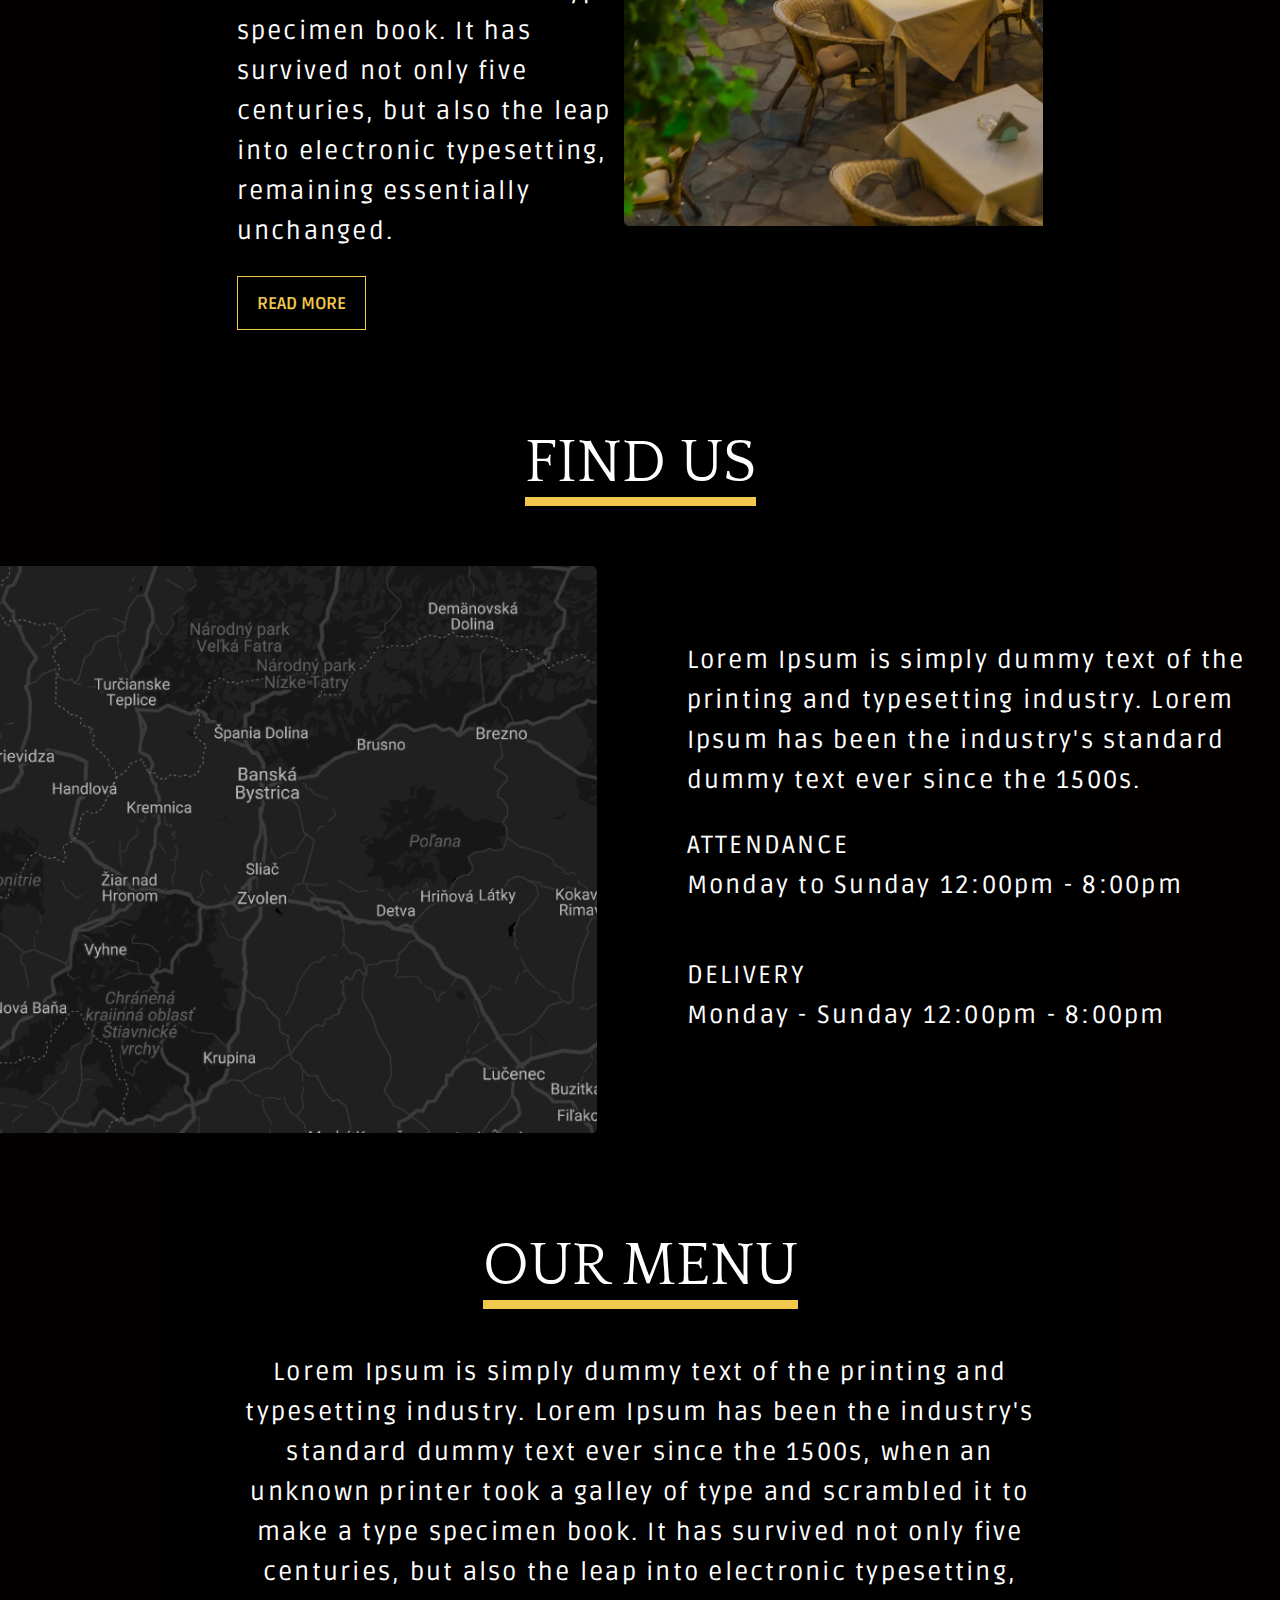
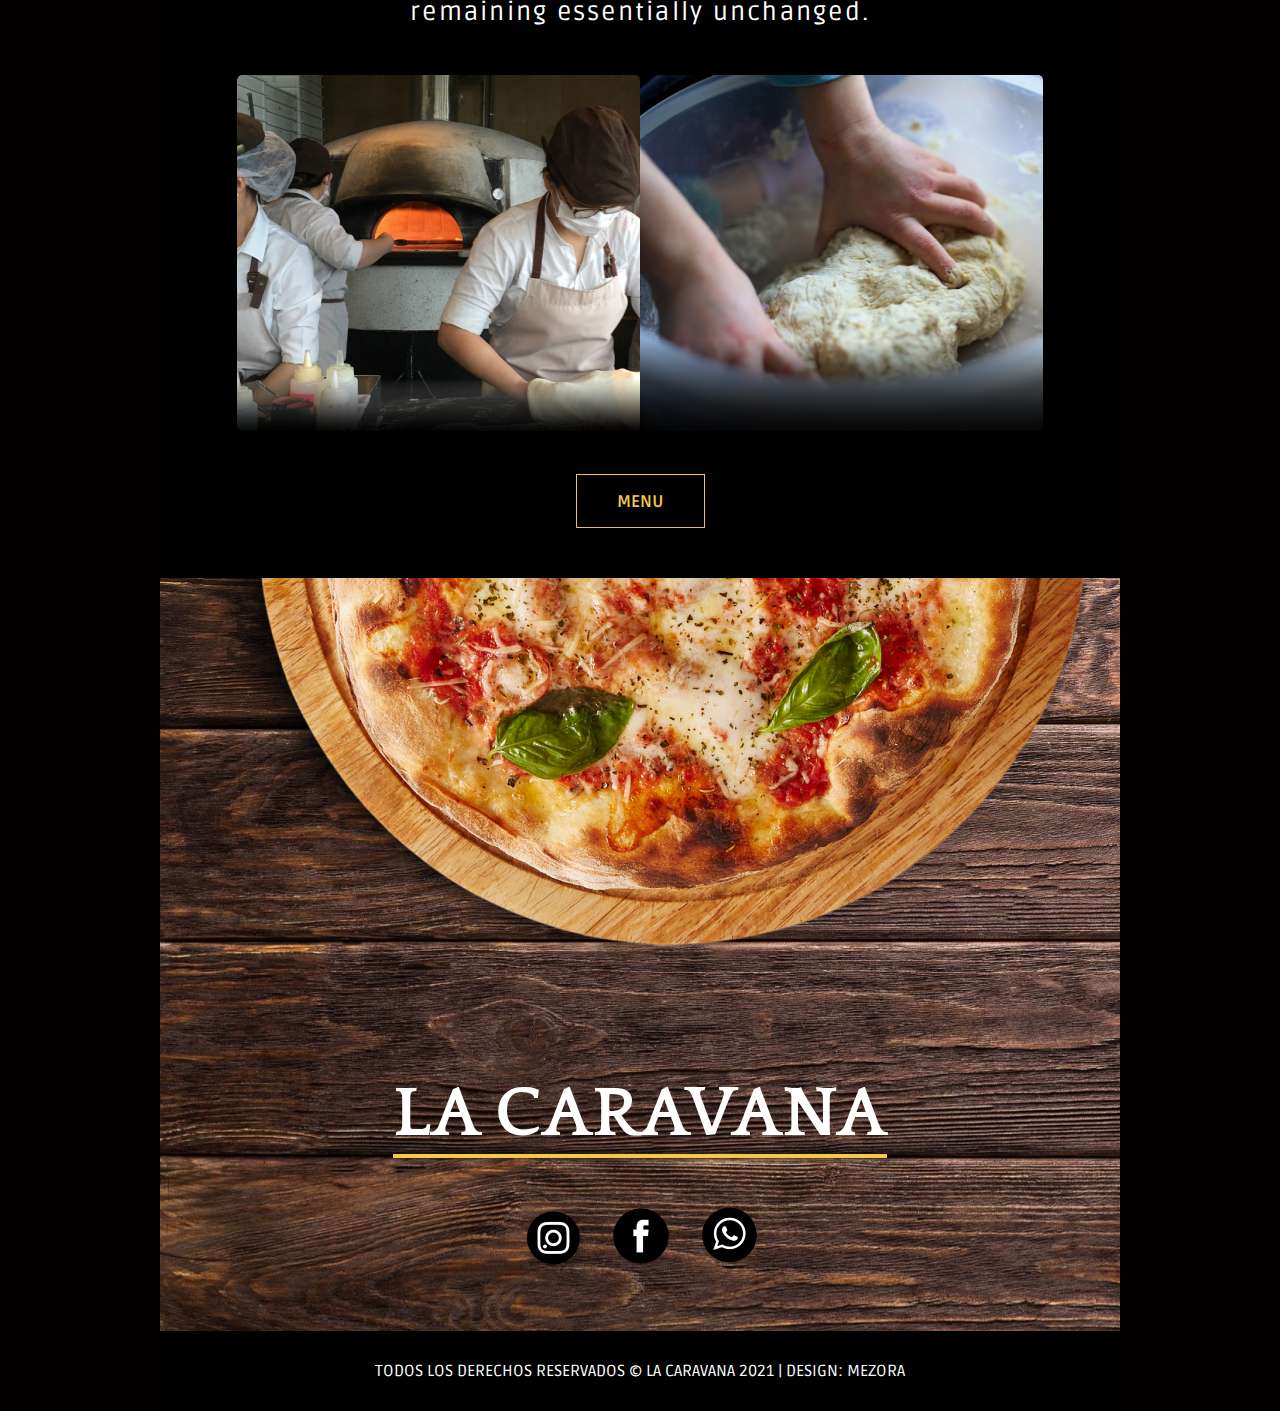
==== commit 10332b58: "Finished 1.0" ====
--- a/index.html
+++ b/index.html
@@ -42,8 +42,10 @@
     <!-- About Us Section -->
     <section class="about">
         <div class="about__content">
-            <h1 class="about__content-title">About Us</h1>
-            <span class="about__content-divider"></span>
+            <div class="about__group">
+                <div class="about__content-title">About Us</div>
+                <span class="about__content-divider"></span>    
+            </div>
             <p class="about__content-description">Lorem Ipsum is simply dummy text of the printing and typesetting industry. Lorem Ipsum has been the industry's standard dummy text ever since the 1500s, when an unknown printer took a galley of type and scrambled it to make a type specimen book. It has survived not only five centuries, but also the leap into electronic typesetting, remaining essentially unchanged.</p>
             <a href="about.html">
                 <button class="about__content-readmore">Read More</button>
@@ -53,8 +55,10 @@
     </section>
     <!-- Find Us Section -->
     <section class="find-us">
-        <div class="find-us__title">Find Us</div>
-        <span class="find-us__divider"></span>
+        <div class="find-us__group">
+            <div class="find-us__title">Find Us</div>
+            <span class="find-us__divider"></span>    
+        </div>
         <div class="find-us__content">
             <div class="find-us__map"></div>
             <div class="find-us__info">Lorem Ipsum is simply dummy text of the printing and typesetting industry. Lorem Ipsum has been the industry's standard dummy text ever since the 1500s.
@@ -67,8 +71,10 @@
     </section>
     <!-- Our Menu Section -->
     <section class="our-menu">
-        <div class="our-menu__title">Our Menu</div>
-        <span class="our-menu__divider"></span>
+        <div class="our-menu__group">
+            <div class="our-menu__title">Our Menu</div>
+            <span class="our-menu__divider"></span>    
+        </div>
         <div class="our-menu__description">Lorem Ipsum is simply dummy text of the printing and typesetting industry. Lorem Ipsum has been the industry's standard dummy text ever since the 1500s, when an unknown printer took a galley of type and scrambled it to make a type specimen book. It has survived not only five centuries, but also the leap into electronic typesetting, remaining essentially unchanged.
         </div>
 
--- a/styles/style.css
+++ b/styles/style.css
@@ -5,7 +5,8 @@
 .navbar {
   position: fixed;
   z-index: 2;
-  background: black;
+  background: black -webkit-gradient(linear, left top, left bottom, from(#070707), to(black));
+  background: black linear-gradient(180deg, #070707, black);
   height: 80px;
   width: 67.0138888888889%;
   padding: 0 3.99305555555555%;
@@ -196,7 +197,6 @@
 }
 
 .about {
-  height: auto;
   display: -webkit-box;
   display: -ms-flexbox;
   display: flex;
@@ -204,6 +204,17 @@
       -ms-flex-pack: justify;
           justify-content: space-between;
   background-color: black;
+}
+
+.about__group {
+  display: -webkit-box;
+  display: -ms-flexbox;
+  display: flex;
+  -webkit-box-orient: vertical;
+  -webkit-box-direction: normal;
+      -ms-flex-direction: column;
+          flex-direction: column;
+  width: 61%;
 }
 
 .about__content {
@@ -230,7 +241,7 @@
 }
 
 .about__content-divider {
-  width: 474px;
+  width: 100%;
   height: 9px;
   background: #F2C94C;
 }
@@ -250,7 +261,6 @@
   display: -webkit-box;
   display: -ms-flexbox;
   display: flex;
-  left: 852px;
   border-radius: 5px;
 }
 
@@ -293,6 +303,16 @@
           align-items: center;
 }
 
+.find-us__group {
+  display: -webkit-box;
+  display: -ms-flexbox;
+  display: flex;
+  -webkit-box-orient: vertical;
+  -webkit-box-direction: normal;
+      -ms-flex-direction: column;
+          flex-direction: column;
+}
+
 .find-us__title {
   font-family: 'Quattrocento';
   font-style: normal;
@@ -302,7 +322,7 @@
 }
 
 .find-us__divider {
-  width: 474px;
+  width: auto;
   height: 9px;
   background: #F2C94C;
 }
@@ -359,6 +379,16 @@
   gap: 43px;
 }
 
+.our-menu__group {
+  display: -webkit-box;
+  display: -ms-flexbox;
+  display: flex;
+  -webkit-box-orient: vertical;
+  -webkit-box-direction: normal;
+      -ms-flex-direction: column;
+          flex-direction: column;
+}
+
 .our-menu__title {
   font-family: 'Quattrocento';
   font-style: normal;
@@ -368,7 +398,7 @@
 }
 
 .our-menu__divider {
-  width: 474px;
+  width: auto;
   height: 9px;
   background: #F2C94C;
 }
@@ -664,6 +694,11 @@
             align-items: center;
     text-align: center;
   }
+  .about__group {
+    display: -webkit-box;
+    display: -ms-flexbox;
+    display: flex;
+  }
   /* Find Us */
   .find-us__content {
     -webkit-box-orient: vertical;
@@ -690,6 +725,7 @@
   }
 }
 
+/* Reusable */
 body {
   width: 75%;
   margin: 0 auto;
@@ -720,8 +756,287 @@
   font-family: 'Ruda';
   font-style: normal;
   font-weight: 400;
-  font-size: 24px;
   line-height: 0px;
   text-transform: uppercase;
 }
+
+/* Home Page:
+    _hero.scss
+    _about.scss
+    _find-us.scss
+    _our-menu.scss
+*/
+/* About Page */
+.about-page-featured-image {
+  background: url(../images/about-featured.jpg) center;
+  -webkit-box-shadow: inset 0 0 0 200px rgba(0, 0, 0, 0.3);
+          box-shadow: inset 0 0 0 200px rgba(0, 0, 0, 0.3);
+  height: 265px;
+  display: -webkit-box;
+  display: -ms-flexbox;
+  display: flex;
+  width: 100%;
+  height: 265px;
+  padding: 0;
+  margin: 0;
+}
+
+.about-page {
+  display: -webkit-box;
+  display: -ms-flexbox;
+  display: flex;
+  -webkit-box-orient: vertical;
+  -webkit-box-direction: normal;
+      -ms-flex-direction: column;
+          flex-direction: column;
+  background: black;
+  gap: 20px;
+  text-align: center;
+}
+
+.about-page__title {
+  text-transform: uppercase;
+  text-align: center;
+}
+
+.about-page__images {
+  display: -webkit-box;
+  display: -ms-flexbox;
+  display: flex;
+  -webkit-box-pack: center;
+      -ms-flex-pack: center;
+          justify-content: center;
+  -ms-flex-wrap: wrap;
+      flex-wrap: wrap;
+  gap: 65.77px;
+}
+
+.about-page__images .about-page__images-1 {
+  background: url(../images/about-page/Gia+Mia+Wheaton+Store+Front.jpg);
+  width: 250px;
+  height: 250px;
+  -webkit-transition: 0.3s ease-in-out;
+  transition: 0.3s ease-in-out;
+  display: -webkit-box;
+  display: -ms-flexbox;
+  display: flex;
+  -webkit-box-pack: center;
+      -ms-flex-pack: center;
+          justify-content: center;
+  -webkit-box-align: center;
+      -ms-flex-align: center;
+          align-items: center;
+}
+
+.about-page__images .about-page__images-1 h2 {
+  visibility: hidden;
+}
+
+.about-page__images .about-page__images-1:hover {
+  background: -webkit-gradient(linear, left top, left bottom, from(rgba(0, 0, 0, 0.73))), url(../images/about-page/Gia+Mia+Wheaton+Store+Front.jpg);
+  background: linear-gradient(rgba(0, 0, 0, 0.73)), url(../images/about-page/Gia+Mia+Wheaton+Store+Front.jpg);
+}
+
+.about-page__images .about-page__images-1:hover h2 {
+  visibility: visible;
+}
+
+.about-page__images .about-page__images-2 {
+  background-image: url(../images/about-page/GMFood_0000s_0016_Gia+Mia+fall+menu_013.jpg);
+  width: 250px;
+  height: 250px;
+  -webkit-transition: .3s ease-in-out;
+  transition: .3s ease-in-out;
+  display: -webkit-box;
+  display: -ms-flexbox;
+  display: flex;
+  -webkit-box-pack: center;
+      -ms-flex-pack: center;
+          justify-content: center;
+  -webkit-box-align: center;
+      -ms-flex-align: center;
+          align-items: center;
+}
+
+.about-page__images .about-page__images-2 h2 {
+  visibility: hidden;
+}
+
+.about-page__images .about-page__images-2:hover {
+  background: -webkit-gradient(linear, left top, left bottom, from(rgba(0, 0, 0, 0.73))), url(../images/about-page/GMFood_0000s_0016_Gia+Mia+fall+menu_013.jpg);
+  background: linear-gradient(rgba(0, 0, 0, 0.73)), url(../images/about-page/GMFood_0000s_0016_Gia+Mia+fall+menu_013.jpg);
+}
+
+.about-page__images .about-page__images-2:hover h2 {
+  visibility: visible;
+}
+
+.about-page__images .about-page__images-3 {
+  background-image: url(../images/about-page/GMFood_0000s_0016_Gia+Mia+fall+menu_013.jpg);
+  width: 250px;
+  height: 250px;
+  -webkit-transition: .3s ease-in-out;
+  transition: .3s ease-in-out;
+  display: -webkit-box;
+  display: -ms-flexbox;
+  display: flex;
+  -webkit-box-pack: center;
+      -ms-flex-pack: center;
+          justify-content: center;
+  -webkit-box-align: center;
+      -ms-flex-align: center;
+          align-items: center;
+}
+
+.about-page__images .about-page__images-3 h2 {
+  visibility: hidden;
+}
+
+.about-page__images .about-page__images-3:hover {
+  background: -webkit-gradient(linear, left top, left bottom, from(rgba(0, 0, 0, 0.73))), url(../images/about-page/GMFood_0000s_0016_Gia+Mia+fall+menu_013.jpg);
+  background: linear-gradient(rgba(0, 0, 0, 0.73)), url(../images/about-page/GMFood_0000s_0016_Gia+Mia+fall+menu_013.jpg);
+}
+
+.about-page__images .about-page__images-3:hover h2 {
+  visibility: visible;
+}
+
+.about-page__images .about-page__images-4 {
+  background-image: url(../images/about-page/pizzaFire.jpg);
+  width: 250px;
+  height: 250px;
+  -webkit-transition: .3s ease-in-out;
+  transition: .3s ease-in-out;
+  display: -webkit-box;
+  display: -ms-flexbox;
+  display: flex;
+  -webkit-box-pack: center;
+      -ms-flex-pack: center;
+          justify-content: center;
+  -webkit-box-align: center;
+      -ms-flex-align: center;
+          align-items: center;
+}
+
+.about-page__images .about-page__images-4 h2 {
+  visibility: hidden;
+}
+
+.about-page__images .about-page__images-4:hover {
+  background: -webkit-gradient(linear, left top, left bottom, from(rgba(0, 0, 0, 0.73))), url(../images/about-page/pizzaFire.jpg);
+  background: linear-gradient(rgba(0, 0, 0, 0.73)), url(../images/about-page/pizzaFire.jpg);
+}
+
+.about-page__images .about-page__images-4:hover h2 {
+  visibility: visible;
+}
+
+/* Menu Page */
+/* Contact Page */
+.contact-survey {
+  background: url(../images/Contact-Us.jpg);
+  -webkit-box-shadow: inset 0 0 0 200px rgba(0, 0, 0, 0.3);
+          box-shadow: inset 0 0 0 200px rgba(0, 0, 0, 0.3);
+  height: auto;
+  display: -webkit-box;
+  display: -ms-flexbox;
+  display: flex;
+  -webkit-box-orient: vertical;
+  -webkit-box-direction: normal;
+      -ms-flex-direction: column;
+          flex-direction: column;
+  -webkit-box-pack: center;
+      -ms-flex-pack: center;
+          justify-content: center;
+  gap: 18px;
+}
+
+.contact-survey h1 {
+  width: -webkit-max-content;
+  width: -moz-max-content;
+  width: max-content;
+  font-size: 35px;
+}
+
+.contact-survey p {
+  width: 50%;
+}
+
+.contact-survey button {
+  height: 45px;
+  font-size: 18px;
+  text-transform: uppercase;
+  border: transparent;
+  background-color: #F2C94C;
+  font-weight: 700;
+  width: 300px;
+  -webkit-transition: .3s ease-in-out;
+  transition: .3s ease-in-out;
+}
+
+.contact-survey button:hover {
+  background-color: transparent;
+  color: white;
+  border: 1px solid #F2C94C;
+  cursor: pointer;
+}
+
+.contact-page {
+  display: -webkit-box;
+  display: -ms-flexbox;
+  display: flex;
+  -webkit-box-pack: justify;
+      -ms-flex-pack: justify;
+          justify-content: space-between;
+  background-color: black;
+  gap: 50px;
+  padding: auto 5%;
+}
+
+.contact-page__content {
+  width: 50%;
+}
+
+.contact-page__content .contact-page__content-image {
+  background: url(../images/contact.jpg) no-repeat;
+  width: 100%;
+  height: 400px;
+}
+
+.contact-page__form {
+  height: 100%;
+  width: 50%;
+}
+
+.contact-page__form form {
+  display: -webkit-box;
+  display: -ms-flexbox;
+  display: flex;
+  -webkit-box-orient: vertical;
+  -webkit-box-direction: normal;
+      -ms-flex-direction: column;
+          flex-direction: column;
+  gap: 20px;
+}
+
+.contact-page__form form input {
+  height: 40px;
+  font-size: 16px;
+  padding: 5px;
+}
+
+.contact-page__form form button {
+  background-color: dodgerblue;
+  font-size: 18px;
+  height: 40px;
+  border: none;
+  color: white;
+  padding: 5px;
+  text-transform: uppercase;
+}
+
+.contact-page__form form button:hover {
+  background-color: transparent;
+  border: 2px solid dodgerblue;
+}
 /*# sourceMappingURL=style.css.map */